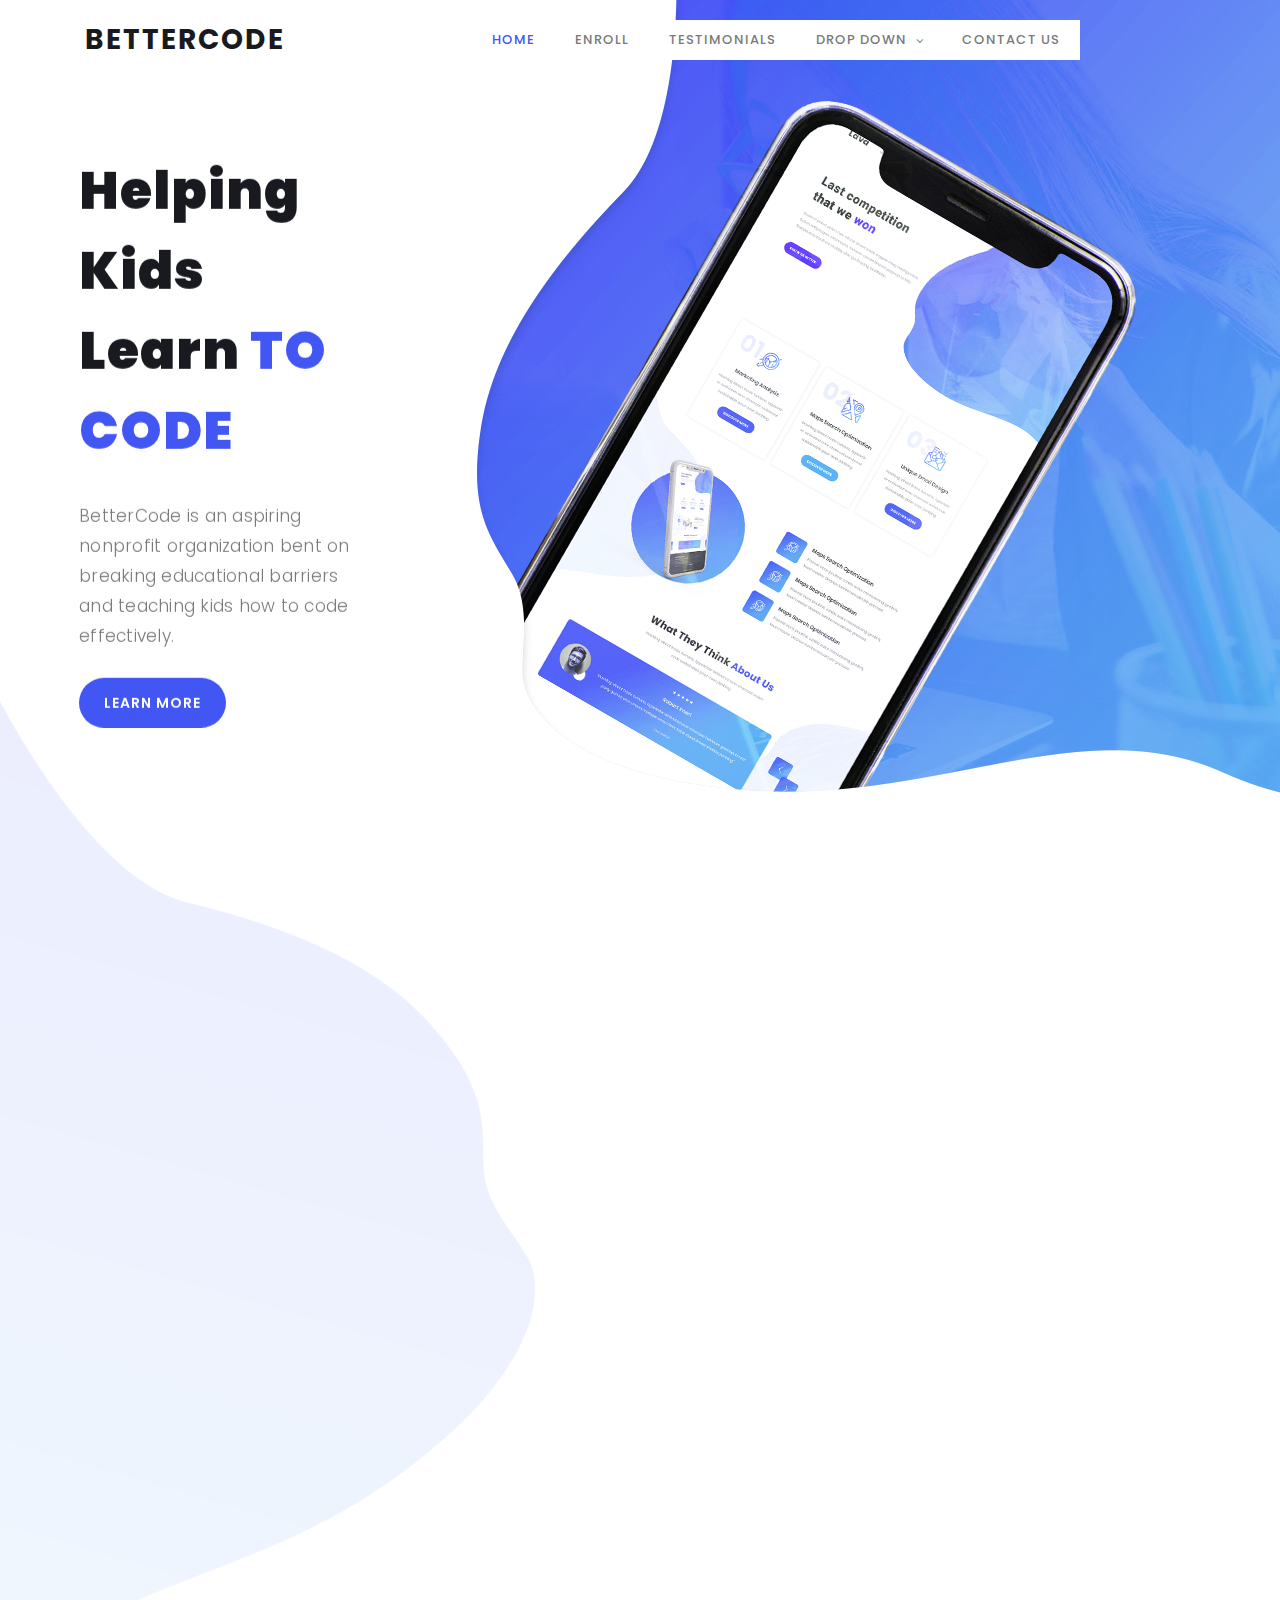
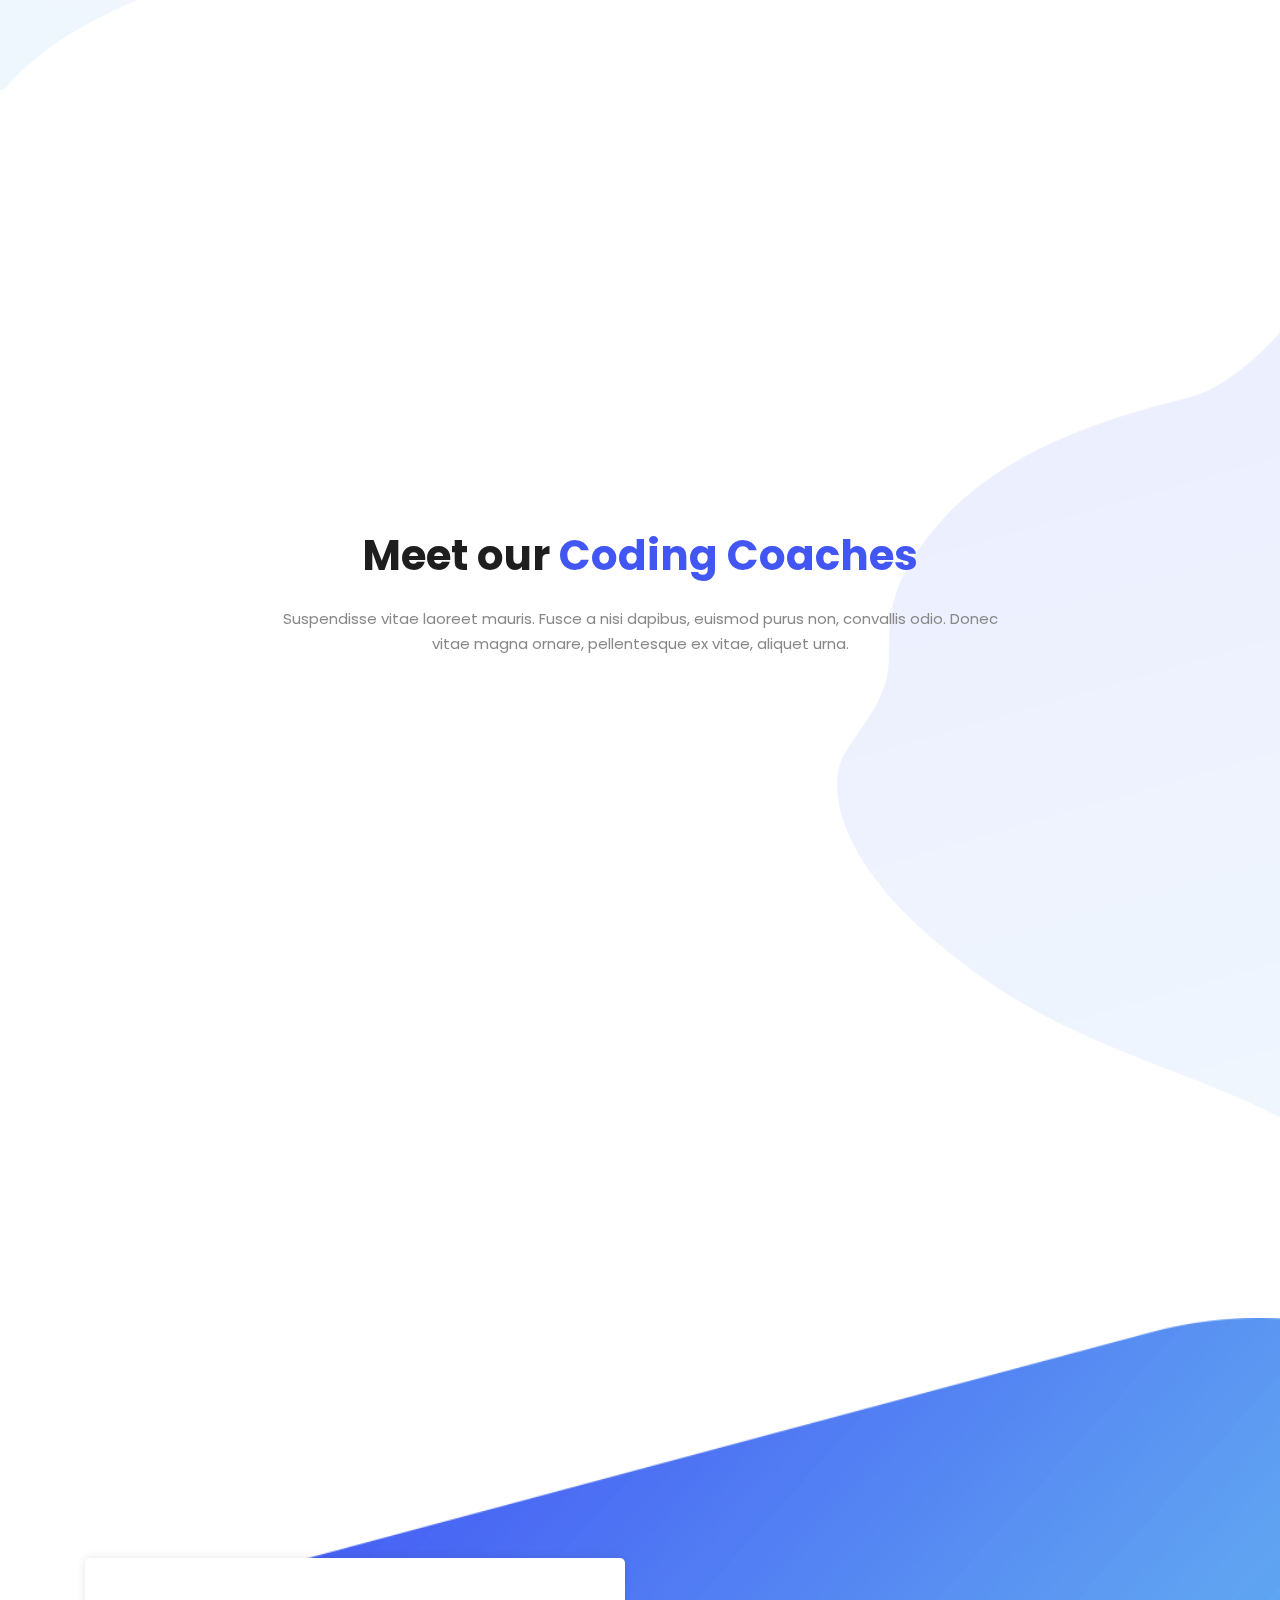
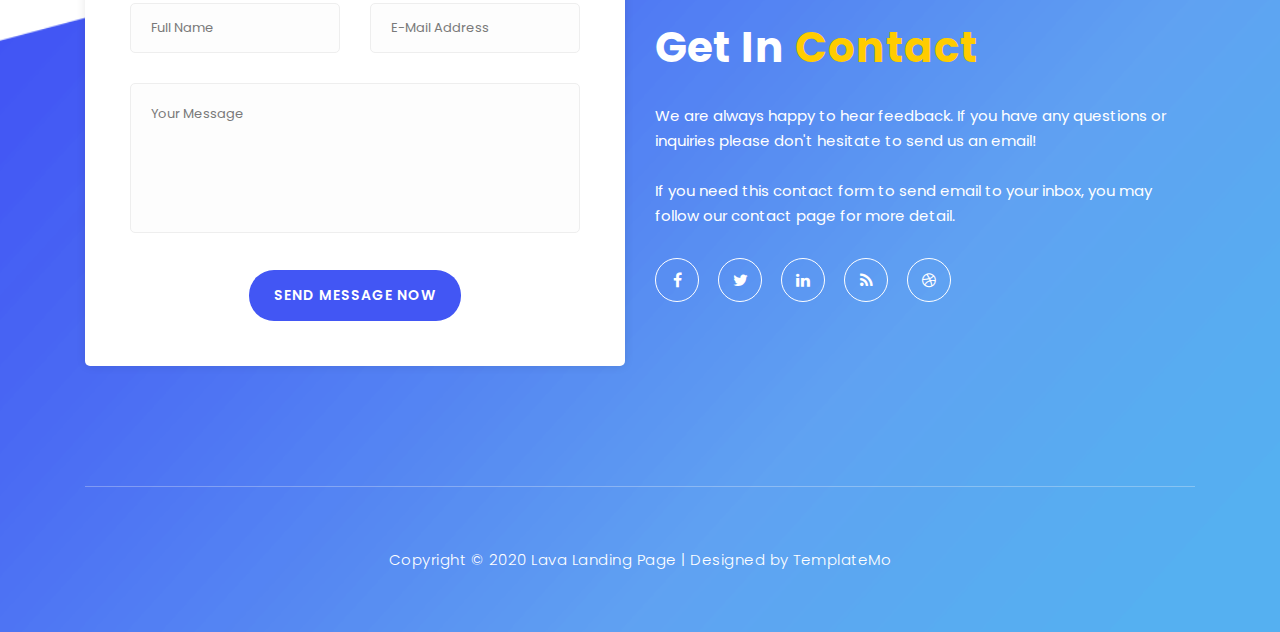
==== index.html @ 5754c030 "Add Wording for Contact & Scrolling Sections" ====
<!DOCTYPE html>
<html lang="en">

<head>

    <meta charset="utf-8">
    <meta name="viewport" content="width=device-width, initial-scale=1, shrink-to-fit=no">
    <meta name="description" content="">
    <meta name="author" content="TemplateMo">
    <link href="https://fonts.googleapis.com/css?family=Poppins:100,200,300,400,500,600,700,800,900&display=swap" rel="stylesheet">

    <title>BetterCode</title>
<!--

Lava Landing Page
https://templatemo.com/tm-540-lava-landing-page

-->

    <!-- Additional CSS Files -->
    <link rel="stylesheet" type="text/css" href="assets/css/bootstrap.min.css">

    <link rel="stylesheet" type="text/css" href="assets/css/font-awesome.css">

    <link rel="stylesheet" href="assets/css/templatemo-lava.css">

    <link rel="stylesheet" href="assets/css/owl-carousel.css">

</head>

<body>

    <!-- ***** Preloader Start ***** -->
    <div id="preloader">
        <div class="jumper">
            <div></div>
            <div></div>
            <div></div>
        </div>
    </div>
    <!-- ***** Preloader End ***** -->

    <!-- ***** Header Area Start ***** -->
    <header class="header-area header-sticky">
        <div class="container">
            <div class="row">
                <div class="col-12">
                    <nav class="main-nav">
                        <!-- ***** Logo Start ***** -->
                        <a href="index.html" class="logo">
                            BetterCode
                        </a>
                        <!-- ***** Logo End ***** -->
                        <!-- ***** Menu Start ***** -->
                        <ul class="nav">
                            <li class="scroll-to-section"><a href="#welcome" class="menu-item">Home</a></li>
                            <li class="scroll-to-section"><a href="#enroll" class="menu-item">Enroll</a></li>
                            <li class="scroll-to-section"><a href="#testimonials" class="menu-item">Testimonials</a>
                            </li>
                            <li class="submenu">
                                <a href="javascript:;">Drop Down</a>
                                <ul>
                                    <li><a href="" class="menu-item">Enroll</a></li>
                                    <li><a href="" class="menu-item">Features</a></li>
                                    <li><a href="" class="menu-item">FAQ's</a></li>
                                    <li><a href="" class="menu-item">Blog</a></li>
                                </ul>
                            </li>
                            <li class="scroll-to-section"><a href="#contact-us" class="menu-item">Contact Us</a></li>
                        </ul>
                        <a class='menu-trigger'>
                            <span>Menu</span>
                        </a>
                        <!-- ***** Menu End ***** -->
                    </nav>
                </div>
            </div>
        </div>
    </header>
    <!-- ***** Header Area End ***** -->


    <!-- ***** Welcome Area Start ***** -->
    <div class="welcome-area" id="welcome">

        <!-- ***** Header Text Start ***** -->
        <div class="header-text">
            <div class="container">
                <div class="row">
                    <div class="left-text col-lg-6 col-md-12 col-sm-12 col-xs-12"
                        data-scroll-reveal="enter left move 30px over 0.6s after 0.4s">
                        <h1>Helping Kids Learn<em> TO CODE</em></h1>
                        <p>
                            BetterCode is an aspiring nonprofit organization bent on breaking educational barriers and teaching kids how to code effectively.
                            <br>
                        </p> 
                        <a href="#promotion" class="main-button-slider">Learn More</a>
                    </div>
                </div>
            </div>
        </div>
        <!-- ***** Header Text End ***** -->
    </div>
    <!-- ***** Welcome Area End ***** -->



    <div class="left-image-decor"></div>

    <!-- ***** Features Big Item Start ***** -->
    <section class="sect ion"id="promotion">
        <div class="container">
            <div class="row">
                <div class="left-image col-lg-5 col-md-12 col-sm-12 mobile-bottom-fix-big"
                    data-scroll-reveal="enter left move 30px over 0.6s after 0.4s">
                    <img src="assets/images/left-image.png" class="rounded img-fluid d-block mx-auto" alt="App">
                </div>
                <div class="right-text offset-lg-1 col-lg-6 col-md-12 col-sm-12 mobile-bottom-fix">
                    <ul>
                        <li data-scroll-reveal="enter right move 30px over 0.6s after 0.4s">
                            <img src="assets/images/about-icon-01.png" alt="">
                            <div class="text">
                                <h4>For Kids, From Kids</h4>
                                <p>Please do not redistribute this template ZIP file for a download purpose. You may <a
                                rel="nofollow" href="https://templatemo.com/contact" target="_parent">contact</a> us for
                            additional licensing of our template or to get a PSD file.</p>
                            </div>
                        </li>
                        <li data-scroll-reveal="enter right move 30px over 0.6s after 0.5s">
                            <img src="assets/images/about-icon-02.png" alt="">
                            <div class="text">
                                <h4>Sed blandit quam in velit</h4>
                                <p>You can <a rel="nofollow"
                                        href="https://templatemo.com/tm-540-lava-landing-page">download Lava
                                        Template</a> from our website. Duis viverra, ipsum et scelerisque placerat, orci
                                    magna consequat ligula.</p>
                            </div>
                        </li>
                        <li data-scroll-reveal="enter right move 30px over 0.6s after 0.6s">
                            <img src="assets/images/about-icon-03.png" alt="">
                            <div class="text">
                                <h4>Aenean faucibus venenatis</h4>
                                <p>Phasellus in imperdiet felis, eget vestibulum nulla. Aliquam nec dui nec augue
                                    maximus porta. Curabitur tristique lacus.</p>
                            </div>
                        </li>
                    </ul>
                </div>
            </div>
        </div>
    </section>
    <!-- ***** Features Big Item End ***** -->

        <!-- ***** Features Big Item Start ***** -->
        <section class="section" id="enroll">
            <div class="container">
                <div class="row">
                    <div class="col-lg-4 col-md-6 col-sm-12 col-xs-12"
                        data-scroll-reveal="enter left move 30px over 0.6s after 0.4s">
                        <div class="features-item">
                            <div class="features-icon">
                                <h2>  </h2>
                                <img src="assets/images/features-icon-1.png" alt="">
                                <h4>Get Involved</h4>
                                <p>Donations are welcome but we are always looking for new team members as well.</p>
                                <a href="#testimonials" class="main-button">
                                    Register
                                </a>
                            </div>
                        </div>
                    </div>
                    <div class="col-lg-4 col-md-6 col-sm-12 col-xs-12"
                        data-scroll-reveal="enter bottom move 30px over 0.6s after 0.4s">
                        <div class="features-item">
                            <div class="features-icon">
                                <h2>  </h2>
                                <img src="assets/images/features-icon-2.png" alt="">
                                <h4>Enroll Now</h4>
                                <p>Enrollment is completely free and everyone is welcome and encouraged to join!</p>
                                <a href="#testimonials" class="main-button">
                                    Register
                                </a>
                            </div>
                        </div>
                    </div>
                    <div class="col-lg-4 col-md-6 col-sm-12 col-xs-12"
                        data-scroll-reveal="enter right move 30px over 0.6s after 0.4s">
                        <div class="features-item">
                            <div class="features-icon">
                                <h2>  </h2>
                                <img src="assets/images/features-icon-3.png" alt="">
                                <h4> Find Out More</h4>
                                <p>Learn about our story and the people behind BetterCode.</p>
                                <a href="#testimonials" class="main-button">
                                    More Detail
                                </a>
                            </div>
                        </div>
                    </div>
                </div>
            </div>
        </section>
        <!-- ***** Features Big Item End ***** -->

    <div class="right-image-decor"></div>

    <!-- ***** Testimonials Starts ***** -->
    <section class="section" id="testimonials">
        <div class="container">
            <div class="row">
                <div class="col-lg-8 offset-lg-2">
                    <div class="center-heading">
                        <h2>Meet our <em>Coding Coaches</em></h2>
                        <p>Suspendisse vitae laoreet mauris. Fusce a nisi dapibus, euismod purus non, convallis odio.
                            Donec vitae magna ornare, pellentesque ex vitae, aliquet urna.</p>
                    </div>
                </div>
                <div class="col-lg-10 col-md-12 col-sm-12 mobile-bottom-fix-big"
                    data-scroll-reveal="enter left move 30px over 0.6s after 0.4s">
                    <div class="owl-carousel owl-theme">
                        <div class="item service-item">
                            <div class="author">
                                <i><img src="assets/images/testimonial-author-1.png" alt="Author One"></i>
                            </div>
                            <div class="testimonial-content">
                                <ul class="stars">
                                    <li><i class="fa fa-star"></i></li>
                                    <li><i class="fa fa-star"></i></li>
                                    <li><i class="fa fa-star"></i></li>
                                    <li><i class="fa fa-star"></i></li>
                                    <li><i class="fa fa-star"></i></li>
                                </ul>
                                <h4>Jonathan Smart</h4>
                                <p>“Nullam hendrerit, elit a semper pharetra, ipsum nibh tristique tortor, in tempus
                                    urna elit in mauris.”</p>
                                <span>Besta CTO</span>
                            </div>
                        </div>
                        <div class="item service-item">
                            <div class="author">
                                <i><img src="assets/images/testimonial-author-1.png" alt="Second Author"></i>
                            </div>
                            <div class="testimonial-content">
                                <ul class="stars">
                                    <li><i class="fa fa-star"></i></li>
                                    <li><i class="fa fa-star"></i></li>
                                    <li><i class="fa fa-star"></i></li>
                                    <li><i class="fa fa-star"></i></li>
                                    <li><i class="fa fa-star"></i></li>
                                </ul>
                                <h4>Martino Tino</h4>
                                <p>“Morbi non mi luctus felis molestie scelerisque. In ac libero viverra, placerat est
                                    interdum, rhoncus leo.”</p>
                                <span>Web Analyst</span>
                            </div>
                        </div>
                        <div class="item service-item">
                            <div class="author">
                                <i><img src="assets/images/testimonial-author-1.png" alt="Author Third"></i>
                            </div>
                            <div class="testimonial-content">
                                <ul class="stars">
                                    <li><i class="fa fa-star"></i></li>
                                    <li><i class="fa fa-star"></i></li>
                                    <li><i class="fa fa-star"></i></li>
                                </ul>
                                <h4>George Tasa</h4>
                                <p>“Fusce rutrum in dolor sit amet lobortis. Ut at vehicula justo. Donec quam dolor,
                                    congue a fringilla sed, maximus et urna.”</p>
                                <span>System Admin</span>
                            </div>
                        </div>
                        <div class="item service-item">
                            <div class="author">
                                <i><img src="assets/images/testimonial-author-1.png" alt="Fourth Author"></i>
                            </div>
                            <div class="testimonial-content">
                                <ul class="stars">
                                    <li><i class="fa fa-star"></i></li>
                                    <li><i class="fa fa-star"></i></li>
                                    <li><i class="fa fa-star"></i></li>
                                    <li><i class="fa fa-star"></i></li>
                                </ul>
                                <h4>Sir James</h4>
                                <p>"Fusce rutrum in dolor sit amet lobortis. Ut at vehicula justo. Donec quam dolor,
                                    congue a fringilla sed, maximus et urna."</p>
                                <span>New Villager</span>
                            </div>
                        </div>
                    </div>
                </div>
            </div>
        </div>
    </section>
    <!-- ***** Testimonials Ends ***** -->


    <!-- ***** Footer Start ***** -->
    <footer id="contact-us">
        <div class="container">
            <div class="footer-content">
                <div class="row">
                    <!-- ***** Contact Form Start ***** -->
                    <div class="col-lg-6 col-md-12 col-sm-12">
                        <div class="contact-form">
                            <form id="contact" action="" method="post">
                                <div class="row">
                                    <div class="col-md-6 col-sm-12">
                                        <fieldset>
                                            <input name="name" type="text" id="name" placeholder="Full Name" required=""
                                                style="background-color: rgba(250,250,250,0.3);">
                                        </fieldset>
                                    </div>
                                    <div class="col-md-6 col-sm-12">
                                        <fieldset>
                                            <input name="email" type="text" id="email" placeholder="E-Mail Address"
                                                required="" style="background-color: rgba(250,250,250,0.3);">
                                        </fieldset>
                                    </div>
                                    <div class="col-lg-12">
                                        <fieldset>
                                            <textarea name="message" rows="6" id="message" placeholder="Your Message"
                                                required="" style="background-color: rgba(250,250,250,0.3);"></textarea>
                                        </fieldset>
                                    </div>
                                    <div class="col-lg-12">
                                        <fieldset>
                                            <button type="submit" id="form-submit" class="main-button">Send Message
                                                Now</button>
                                        </fieldset>
                                    </div>
                                </div>
                            </form>
                        </div>
                    </div>
                    <!-- ***** Contact Form End ***** -->
                    <div class="right-content col-lg-6 col-md-12 col-sm-12">
                        <h2>Get in <em>Contact</em></h2>
                        <p>We are always happy to hear feedback. If you have any questions or inquiries please don't hesitate to send us an email!
                            <br><br>If you need this contact form to send email to your inbox, you may follow our <a
                                rel="nofollow" href="https://templatemo.com/contact" target="_parent">contact</a> page
                            for more detail.</p>
                        <ul class="social">
                            <li><a href="https://fb.com/templatemo"><i class="fa fa-facebook"></i></a></li>
                            <li><a href="#"><i class="fa fa-twitter"></i></a></li>
                            <li><a href="#"><i class="fa fa-linkedin"></i></a></li>
                            <li><a href="#"><i class="fa fa-rss"></i></a></li>
                            <li><a href="#"><i class="fa fa-dribbble"></i></a></li>
                        </ul>
                    </div>
                </div>
            </div>
            <div class="row">
                <div class="col-lg-12">
                    <div class="sub-footer">
                        <p>Copyright &copy; 2020 Lava Landing Page

                        | Designed by <a rel="nofollow" href="https://templatemo.com">TemplateMo</a></p>
                    </div>
                </div>
            </div>
        </div>
    </footer>
    <!-- jQuery -->
    <script src="assets/js/jquery-2.1.0.min.js"></script>

    <!-- Bootstrap -->
    <script src="assets/js/popper.js"></script>
    <script src="assets/js/bootstrap.min.js"></script>

    <!-- Plugins -->
    <script src="assets/js/owl-carousel.js"></script>
    <script src="assets/js/scrollreveal.min.js"></script>
    <script src="assets/js/waypoints.min.js"></script>
    <script src="assets/js/jquery.counterup.min.js"></script>
    <script src="assets/js/imgfix.min.js"></script>

    <!-- Global Init -->
    <script src="assets/js/custom.js"></script>

</body>
</html>
---- assets/css/templatemo-lava.css ----
/*

Lava Landing Page

https://templatemo.com/tm-540-lava-landing-page

*/

/* ---------------------------------------------
Table of contents
------------------------------------------------
01. font & reset css
02. reset
03. global styles
04. header
05. welcome
06. features
07. testimonials
08. contact
09. footer
10. preloader

--------------------------------------------- */
/* 
---------------------------------------------
font & reset css
--------------------------------------------- 
*/
@import url("https://fonts.googleapis.com/css?family=Poppins:100,200,300,400,500,600,700,800,900");
/* 
---------------------------------------------
reset
--------------------------------------------- 
*/
html, body, div, span, applet, object, iframe, h1, h2, h3, h4, h5, h6, p, blockquote, div
pre, a, abbr, acronym, address, big, cite, code, del, dfn, em, font, img, ins, kbd, q,
s, samp, small, strike, strong, sub, sup, tt, var, b, u, i, center, dl, dt, dd, ol, ul, li,
figure, header, nav, section, article, aside, footer, figcaption {
  margin: 0;
  padding: 0;
  border: 0;
  outline: 0;
}

.clearfix:after {
  content: ".";
  display: block;
  clear: both;
  visibility: hidden;
  line-height: 0;
  height: 0;
}

.clearfix {
  display: inline-block;
}

html[xmlns] .clearfix {
  display: block;
}

* html .clearfix {
  height: 1%;
}

ul, li {
  padding: 0;
  margin: 0;
  list-style: none;
}

header, nav, section, article, aside, footer, hgroup {
  display: block;
}

* {
  box-sizing: border-box;
}

html, body {
  font-family: 'Poppins', sans-serif;
  font-weight: 400;
  background-color: #fff;
  font-size: 16px;
  -ms-text-size-adjust: 100%;
  -webkit-font-smoothing: antialiased;
  -moz-osx-font-smoothing: grayscale;
}

a {
  text-decoration: none !important;
}

h1, h2, h3, h4, h5, h6 {
  margin-top: 0px;
  margin-bottom: 0px;
}

ul {
  margin-bottom: 0px;
}

p {
  font-size: 15px;
  line-height: 25px;
  color: #888;
}

/* 
---------------------------------------------
global styles
--------------------------------------------- 
*/
html,
body {
  background: #fff;
  font-family: 'Poppins', sans-serif;
}

::selection {
  background: #4256f4;
  color: #fff;
}

::-moz-selection {
  background: #4256f4;
  color: #fff;
}

@media (max-width: 991px) {
  html, body {
    overflow-x: hidden;
  }
  .mobile-top-fix {
    margin-top: 30px;
    margin-bottom: 0px;
  }
  .mobile-bottom-fix {
    margin-bottom: 30px;
  }
  .mobile-bottom-fix-big {
    margin-bottom: 60px;
  }
}

a.main-button-slider {
  font-size: 14px;
  border-radius: 25px;
  padding: 15px 25px;
  background-color: #4256f4;
  text-transform: uppercase;
  color: #fff;
  font-weight: 600;
  letter-spacing: 1px;
  -webkit-transition: all 0.3s ease 0s;
  -moz-transition: all 0.3s ease 0s;
  -o-transition: all 0.3s ease 0s;
  transition: all 0.3s ease 0s;
}

a.main-button-slider:hover {
  background-color: #FFCC00;
}

a.main-button {
  font-size: 14px;
  border-radius: 25px;
  padding: 15px 25px;
  background-color: #4256f4;
  text-transform: uppercase;
  color: #fff;
  font-weight: 600;
  letter-spacing: 1px;
  -webkit-transition: all 0.3s ease 0s;
  -moz-transition: all 0.3s ease 0s;
  -o-transition: all 0.3s ease 0s;
  transition: all 0.3s ease 0s;
}

a.main-button:hover {
  background-color: #FFCC00;
}

button.main-button {
  outline: none;
  border: none;
  cursor: pointer;
  font-size: 14px;
  border-radius: 25px;
  padding: 15px 25px;
  background-color: #4256f4;
  text-transform: uppercase;
  color: #fff;
  font-weight: 600;
  letter-spacing: 1px;
  -webkit-transition: all 0.3s ease 0s;
  -moz-transition: all 0.3s ease 0s;
  -o-transition: all 0.3s ease 0s;
  transition: all 0.3s ease 0s;
}

button.main-button:hover {
  background-color: #ffd147;
}


.center-heading {
  margin-bottom: 70px;
}

.center-heading h2 {
  margin-top: 0px;
  text-align: center;
  font-size: 42px;
  font-weight: 700;
  color: #1e1e1e;
  margin-bottom: 25px;
}

.center-heading h2 em {
  font-style: normal;
  color: #4256f4;
}

.center-heading p {
  font-size: 15px;
  color: #888;
  text-align: center;
}


/* 
---------------------------------------------
header
--------------------------------------------- 
*/

.background-header {
  background-color: #fff;
  height: 80px!important;
  position: fixed!important;
  top: 0px;
  left: 0px;
  right: 0px;
  box-shadow: 0px 0px 10px rgba(0,0,0,0.15)!important;
}

.background-header .logo,
.background-header .main-nav .nav li a {
  color: #1e1e1e!important;
}

.background-header .main-nav .nav li:hover a {
  color: #4256f4!important;
}

.background-header .nav li a.active {
  color: #4256f4!important;
}

.header-area {
  position: absolute;
  top: 0px;
  left: 0px;
  right: 0px;
  z-index: 100;
  height: 100px;
  -webkit-transition: all .5s ease 0s;
  -moz-transition: all .5s ease 0s;
  -o-transition: all .5s ease 0s;
  transition: all .5s ease 0s;
}

.header-area .main-nav {
  min-height: 80px;
  background: transparent;
}

.header-area .main-nav .logo {
  line-height: 80px;
  color: #191a20;
  font-size: 28px;
  font-weight: 700;
  text-transform: uppercase;
  letter-spacing: 2px;
  float: left;
  -webkit-transition: all 0.3s ease 0s;
  -moz-transition: all 0.3s ease 0s;
  -o-transition: all 0.3s ease 0s;
  transition: all 0.3s ease 0s;
}


.header-area .main-nav .nav {
  float: left;
  margin-top: 27px;
  margin-left: 15%;
  margin-right: 0px;
  background-color: #fff;
  padding: 0px 20px;
  -webkit-transition: all 0.3s ease 0s;
  -moz-transition: all 0.3s ease 0s;
  -o-transition: all 0.3s ease 0s;
  transition: all 0.3s ease 0s;
  position: relative;
  z-index: 999;
}

.header-area .main-nav .nav li {
  padding-left: 20px;
  padding-right: 20px;
}

.header-area .main-nav .nav li:last-child {
  padding-right: 0px;
}

.header-area .main-nav .nav li a {
  display: block;
  font-weight: 500;
  font-size: 13px;
  color: #7a7a7a;
  text-transform: uppercase;
  -webkit-transition: all 0.3s ease 0s;
  -moz-transition: all 0.3s ease 0s;
  -o-transition: all 0.3s ease 0s;
  transition: all 0.3s ease 0s;
  height: 40px;
  line-height: 40px;
  border: transparent;
  letter-spacing: 1px;
}

.header-area .main-nav .nav li:hover a {
  color: #4256f4;
}

.header-area .main-nav .nav li.submenu {
  position: relative;
  padding-right: 35px;
}

.header-area .main-nav .nav li.submenu:after {
  font-family: FontAwesome;
  content: "\f107";
  font-size: 12px;
  color: #7a7a7a;
  position: absolute;
  right: 18px;
  top: 12px;
}

.header-area .main-nav .nav li.submenu ul {
  position: absolute;
  width: 200px;
  box-shadow: 0 2px 28px 0 rgba(0, 0, 0, 0.06);
  overflow: hidden;
  top: 40px;
  opacity: 0;
  transform: translateY(-2em);
  visibility: hidden;
  z-index: -1;
  transition: all 0.3s ease-in-out 0s, visibility 0s linear 0.3s, z-index 0s linear 0.01s;
}

.header-area .main-nav .nav li.submenu ul li {
  margin-left: 0px;
  padding-left: 0px;
  padding-right: 0px;
}

.header-area .main-nav .nav li.submenu ul li a {
  display: block;
  background: #fff;
  color: #7a7a7a!important;
  padding-left: 20px;
  height: 40px;
  line-height: 40px;
  -webkit-transition: all 0.3s ease 0s;
  -moz-transition: all 0.3s ease 0s;
  -o-transition: all 0.3s ease 0s;
  transition: all 0.3s ease 0s;
  position: relative;
  font-size: 13px;
  border-bottom: 1px solid #f5f5f5;
}

.header-area .main-nav .nav li.submenu ul li a:before {
  content: '';
  position: absolute;
  width: 0px;
  height: 40px;
  left: 0px;
  top: 0px;
  bottom: 0px;
  -webkit-transition: all 0.3s ease 0s;
  -moz-transition: all 0.3s ease 0s;
  -o-transition: all 0.3s ease 0s;
  transition: all 0.3s ease 0s;
  background: #4256f4;
}

.header-area .main-nav .nav li.submenu ul li a:hover {
  background: #fff;
  color: #4256f4!important;
  padding-left: 25px;
}

.header-area .main-nav .nav li.submenu ul li a:hover:before {
  width: 3px;
}

.header-area .main-nav .nav li.submenu:hover ul {
  visibility: visible;
  opacity: 1;
  z-index: 1;
  transform: translateY(0%);
  transition-delay: 0s, 0s, 0.3s;
}

.header-area .main-nav .menu-trigger {
  cursor: pointer;
  display: block;
  position: absolute;
  top: 23px;
  width: 32px;
  height: 40px;
  text-indent: -9999em;
  z-index: 99;
  right: 40px;
  display: none;
}

.header-area .main-nav .menu-trigger span,
.header-area .main-nav .menu-trigger span:before,
.header-area .main-nav .menu-trigger span:after {
  -moz-transition: all 0.4s;
  -o-transition: all 0.4s;
  -webkit-transition: all 0.4s;
  transition: all 0.4s;
  background-color: #1e1e1e;
  display: block;
  position: absolute;
  width: 30px;
  height: 2px;
  left: 0;
}

.background-header .main-nav .menu-trigger span,
.background-header .main-nav .menu-trigger span:before,
.background-header .main-nav .menu-trigger span:after {
  background-color: #1e1e1e;
}

.header-area .main-nav .menu-trigger span:before,
.header-area .main-nav .menu-trigger span:after {
  -moz-transition: all 0.4s;
  -o-transition: all 0.4s;
  -webkit-transition: all 0.4s;
  transition: all 0.4s;
  background-color: #1e1e1e;
  display: block;
  position: absolute;
  width: 30px;
  height: 2px;
  left: 0;
  width: 75%;
}

.background-header .main-nav .menu-trigger span:before,
.background-header .main-nav .menu-trigger span:after {
  background-color: #1e1e1e;
}

.header-area .main-nav .menu-trigger span:before,
.header-area .main-nav .menu-trigger span:after {
  content: "";
}

.header-area .main-nav .menu-trigger span {
  top: 16px;
}

.header-area .main-nav .menu-trigger span:before {
  -moz-transform-origin: 33% 100%;
  -ms-transform-origin: 33% 100%;
  -webkit-transform-origin: 33% 100%;
  transform-origin: 33% 100%;
  top: -10px;
  z-index: 10;
}

.header-area .main-nav .menu-trigger span:after {
  -moz-transform-origin: 33% 0;
  -ms-transform-origin: 33% 0;
  -webkit-transform-origin: 33% 0;
  transform-origin: 33% 0;
  top: 10px;
}

.header-area .main-nav .menu-trigger.active span,
.header-area .main-nav .menu-trigger.active span:before,
.header-area .main-nav .menu-trigger.active span:after {
  background-color: transparent;
  width: 100%;
}

.header-area .main-nav .menu-trigger.active span:before {
  -moz-transform: translateY(6px) translateX(1px) rotate(45deg);
  -ms-transform: translateY(6px) translateX(1px) rotate(45deg);
  -webkit-transform: translateY(6px) translateX(1px) rotate(45deg);
  transform: translateY(6px) translateX(1px) rotate(45deg);
  background-color: #1e1e1e;
}

.background-header .main-nav .menu-trigger.active span:before {
  background-color: #1e1e1e;
}

.header-area .main-nav .menu-trigger.active span:after {
  -moz-transform: translateY(-6px) translateX(1px) rotate(-45deg);
  -ms-transform: translateY(-6px) translateX(1px) rotate(-45deg);
  -webkit-transform: translateY(-6px) translateX(1px) rotate(-45deg);
  transform: translateY(-6px) translateX(1px) rotate(-45deg);
  background-color: #1e1e1e;
}

.background-header .main-nav .menu-trigger.active span:after {
  background-color: #1e1e1e;
}

.header-area.header-sticky {
  min-height: 80px;
}

.header-area.header-sticky .nav {
  margin-top: 20px !important;
}

.header-area.header-sticky .nav li a.active {
  color: #4256f4;
}

@media (max-width: 1200px) {
  .header-area .main-nav .nav li {
    padding-left: 12px;
    padding-right: 12px;
  }
  .header-area .main-nav:before {
    display: none;
  }
}

@media (max-width: 991px) {
  .logo {
    text-align: center;
    float: none!important;
  }
  .header-area {
    background-color: #f7f7f7;
    padding: 0px 15px;
    height: 80px;
    box-shadow: none;
    text-align: center;
  }
  .header-area .container {
    padding: 0px;
  }
  .header-area .logo {
    margin-left: 30px;
  }
  .header-area .menu-trigger {
    display: block !important;
  }
  .header-area .main-nav {
    overflow: hidden;
  }
  .header-area .main-nav .nav {
    float: none;
    width: 100%;
    margin-top: 0px !important;
    display: none;
    -webkit-transition: all 0s ease 0s;
    -moz-transition: all 0s ease 0s;
    -o-transition: all 0s ease 0s;
    transition: all 0s ease 0s;
    margin-left: 0px;
  }
  .header-area .main-nav .nav li:first-child {
    border-top: 1px solid #eee;
  }
  .header-area .main-nav .nav li {
    width: 100%;
    background: #fff;
    border-bottom: 1px solid #eee;
    padding-left: 0px !important;
    padding-right: 0px !important;
  }
  .header-area .main-nav .nav li a {
    height: 50px !important;
    line-height: 50px !important;
    padding: 0px !important;
    border: none !important;
    background: #f7f7f7 !important;
    color: #191a20 !important;
  }
  .header-area .main-nav .nav li a:hover {
    background: #eee !important;
    color: #4256f4!important;
  }
  .header-area .main-nav .nav li.submenu ul {
    position: relative;
    visibility: inherit;
    opacity: 1;
    z-index: 1;
    transform: translateY(0%);
    transition-delay: 0s, 0s, 0.3s;
    top: 0px;
    width: 100%;
    box-shadow: none;
    height: 0px;
  }
  .header-area .main-nav .nav li.submenu ul li a {
    font-size: 12px;
    font-weight: 400;
  }
  .header-area .main-nav .nav li.submenu ul li a:hover:before {
    width: 0px;
  }
  .header-area .main-nav .nav li.submenu ul.active {
    height: auto !important;
  }
  .header-area .main-nav .nav li.submenu:after {
    color: #3B566E;
    right: 25px;
    font-size: 14px;
    top: 15px;
  }
  .header-area .main-nav .nav li.submenu:hover ul, .header-area .main-nav .nav li.submenu:focus ul {
    height: 0px;
  }
}

@media (min-width: 992px) {
  .header-area .main-nav .nav {
    display: flex !important;
  }
}


/* 
---------------------------------------------
welcome
--------------------------------------------- 
*/
.welcome-area {
  width: 100%;
  height: 100vh;
  min-height: 793px;
  background-image: url(../images/banner-bg.png);
  background-repeat: no-repeat;
  background-position: right top;
}

.welcome-area .header-text .left-text {
  position: relative;
  align-self: center;
  margin-top: 35%;
  transform: perspective(1px) translateY(-30%) !important;
}

.welcome-area .header-text h1 {
  font-weight: 900;
  font-size: 52px;
  line-height: 80px;
  letter-spacing: 1px;
  margin-bottom: 30px;
  color: #191a20;
}

.welcome-area .header-text h1 em {
  font-style: normal;
  color: #4256f4;
}

.welcome-area .header-text p {
  font-weight: 300;
  font-size: 17px;
  color: #7a7a7a;
  line-height: 30px;
  letter-spacing: 0.25px;
  margin-bottom: 40px;
  position: relative;
}

@media (max-width: 1420px) {
  .welcome-area .header-text {
    width: 70%;
    margin-left: 5%;
  }
}

@media (max-width: 1320px) {
  .welcome-area .header-text .left-text {
    margin-top: 50%;
  }
  .welcome-area .header-text {
    width: 50%;
    margin-left: 5%;
  }
}

@media (max-width: 1140px) {
  .welcome-area {
    height: auto;
  }
  .welcome-area .header-text {       
    width: 92%;
    padding-top: 793px;
  }
  .welcome-area .header-text .left-text {
    margin-top: 5%;
    transform: none !important;
  }
}
@media (max-width: 810px) {
  .welcome-area {
    background-size: contain;
  }

  .welcome-area .header-text {
    padding-top: 100%;
    margin-left: 0;
  }
    
  .container-fluid .col-md-12 {
    margin-right: 0px;
    padding-right: 0px;
  }
}

/*
---------------------------------------------
about
---------------------------------------------
*/

#about {
  padding: 100px 0px;
  position: relative;
  z-index: 9;
}

@media (max-width: 992px) {
  .features-item {
    margin-bottom: 45px;
  }
}

.features-item {
  border-radius: 5px;
  padding: 60px 30px;
  text-align: center;
  box-shadow: 0px 0px 10px rgba(0,0,0,0.1);
}

.features-item h2 {
  z-index: 9;
  position: absolute;
  top: 15px;
  left: 45px;
  font-size: 100px;
  font-weight: 600;
  color: #fafaff;
}

.features-item img {
  z-index: 10;
  position: relative;
  max-width: 100%;
  margin-bottom: 40px;
}

.features-item h4 {
  margin-top: 0px;
  font-size: 22px;
  color: #1e1e1e;
  margin-bottom: 25px;
}

.features-item .main-button {
  margin-top: 35px;
  display: inline-block;
}


/*
---------------------------------------------
promotion
---------------------------------------------
*/

.left-image-decor {
  background-image: url(../images/left-bg-decor.png);
  background-repeat: no-repeat;
  position: absolute;
  width: 100%;
  display: inline-block;
  height: 110%;
  margin-top: -200px;
}

#promotion {
  padding: 100px 0px;
}

#promotion .left-image {
  align-self: center;
}

#promotion .right-text ul {
  padding: 0;
  margin: 0;
}

#promotion .right-text ul li {
  display: inline-block;
  margin-bottom: 60px;
}

#promotion .right-text ul li:last-child {
  margin-bottom: 0px;
}

#promotion .right-text img {
  display: inline-block;
  float: left;
  margin-right: 30px;
}

#promotion .right-text h4 {
  font-size: 22px;
  color: #1e1e1e;
  margin-bottom: 15px;
  margin-top: 3px;
}


/*
--------------------------------------------
testimonials
--------------------------------------------
*/
.right-image-decor {
  background-image: url(../images/right-bg-decor.png);
  background-repeat: no-repeat;
  background-position: right center;
  position: absolute;
  width: 100%;
  display: inline-block;
  height: 110%;
  margin-top: -200px;
}

#testimonials {
  padding-top: 100px;
  position: relative;
  z-index: 9;
}

#testimonials .item {
  position: relative;
}

#testimonials .item .testimonial-content {
  background: rgb(244,129,63);
  background: linear-gradient(145deg, #55b0f1 0%, #3f4ff4 100%);
  margin-left: 60px;
  padding: 40px 30px;
  text-align: center;
  border-radius: 5px;
}

#testimonials .item .testimonial-content ul li {
  display: inline-block;
  margin: 0px 1px;
}

#testimonials .item .testimonial-content ul li i {
  color: #fff;
  font-size: 13px;
}

#testimonials .item .testimonial-content h4 {
  font-size: 22px;
  margin-top: 20px;
  color: #fff;
}

#testimonials .item .testimonial-content p {
  color: #fff;
  font-style: italic;
  font-weight: 200;
  margin: 20px 0px 15px 0px;
}

#testimonials .item .testimonial-content span {
  color: #fff;
  font-weight: 200;
  font-size: 13px;
}

#testimonials .author img {
  max-width: 120px;
  margin-bottom: -60px;
}

.owl-carousel .owl-nav button.owl-next span {
  z-index: 10;
  top: 45%;
  border-radius: 10px;
  font-size: 46px;
  color: #fff;
  right: -210px;
  width: 80px;
  height: 80px;
  line-height: 80px;
  text-align: center;
  display: inline-block;
  background: rgb(244,129,63);
  background: linear-gradient(145deg, #55b0f1 0%, #3f4ff4 100%);
  position: absolute;
}

.owl-carousel .owl-nav button.owl-prev span {
  z-index: 9;
  top: 30%;
  border-radius: 10px;
  font-size: 46px;
  color: #fff;
  right: -150px;
  width: 80px;
  height: 80px;
  line-height: 80px;
  text-align: center;
  display: inline-block;
  background: rgb(244,129,63);
  background: linear-gradient(145deg, #55b0f1 0%, #3f4ff4 100%);
  position: absolute;
}

@media screen and (max-width: 1060px) {
  .owl-carousel .owl-nav {
    display: none!important;
  }
}

/* 
---------------------------------------------
footer
--------------------------------------------- 
*/

@media (max-width: 992px) {
  footer {
    padding-top: 0px!important;
    margin-top: 0px!important;
  }
  .contact-form {
    margin-bottom: 45px;
  }
  footer .right-content {
    text-align: center;
  }
  footer .footer-content {
    padding: 60px 0px!important;
  }
}

footer {
  margin-top: 200px;
  padding-top: 120px;
  background-image: url(../images/footer-bg.png);
  background-repeat: no-repeat;
  background-position: center center;
  background-size: cover;
  width: 100%;
}

footer .footer-content {
  padding: 120px 0px;
}

.contact-form {
  position: relative;
  z-index: 10;
  padding: 45px;
  border-radius: 5px;
  background-color: #fff;
  box-shadow: 0px 0px 10px rgba(0,0,0,0.1);
  
}

footer .right-content {
  align-self: center;
}

.contact-form input,
.contact-form textarea {
  color: #777;
  font-size: 13px;
  border: 1px solid #eee;
  background-color: #f7f7f7;
  border-radius: 5px;
  width: 100%;
  height: 50px;
  outline: none;
  padding-left: 20px;
  padding-right: 20px;
  -webkit-appearance: none;
  -moz-appearance: none;
  appearance: none;
  margin-bottom: 30px;
}

.contact-form textarea {
  height: 150px;
  resize: none;
  padding: 20px;
}

.contact-form {
  text-align: center;
}

.contact-form ::-webkit-input-placeholder { /* Edge */
  color: #7a7a7a;
}

.contact-form :-ms-input-placeholder { /* Internet Explorer 10-11 */
  color: #7a7a7a;
}

.contact-form ::placeholder {
  color: #7a7a7a;
}

.footer-content .right-content {
  color: #fff;
}

.footer-content .right-content h2 {
  margin-top: 0px;
  margin-bottom: 30px;
  font-size: 42px;
  text-transform: capitalize;
  font-weight: 700;
  letter-spacing: 1px;
}

.footer-content .right-content h2 em {
  font-style: normal;
  color: #FFCC00;
}

.footer-content .right-content p {
  color: #FFF;
}

.footer-content .right-content a {
  color: #FFF;
}

.footer-content .right-content a:hover {
  color: #FFCC00;
}

footer .social {
  overflow: hidden;
  margin-top: 30px;
}

footer .social li:first-child {
  margin-left: 0px;
}

footer .social li {
  margin: 0px 7.5px;
  display: inline-block;
}

footer .social li a {
  color: #fff;
  text-align: center;
  background-color: transparent;
  border: 1px solid #fff;
  width: 44px;
  height: 44px;
  line-height: 44px;
  border-radius: 50%;
  display: inline-block;
  font-size: 16px;
  -webkit-transition: all 0.3s ease 0s;
  -moz-transition: all 0.3s ease 0s;
  -o-transition: all 0.3s ease 0s;
  transition: all 0.3s ease 0s;
}

footer .social li a:hover {
  background-color: #fba70b;
  border-color: #fba70b;
  color: #fff;
}

footer .copyright {
  margin-top: 10px;
  font-weight: 400;
  font-size: 15px;
  color: #4a4a4a;
  letter-spacing: 0.88px;
  text-transform: capitalize;
}

footer .sub-footer {
  padding: 60px 0px;
  border-top: 1px solid rgba(250,250,250,0.3);
  text-align: center;
}

footer .sub-footer a {
	color: #FFF;
}

footer .sub-footer a:hover {
	color: #FC3;
}

footer .sub-footer p {
  color: #fff;
  font-size: 15px;
  font-weight: 300;
  letter-spacing: 0.5px;
}

@media (max-width: 991px) {
  footer .copyright {
    text-align: center;
  }
  footer .social {
    text-align: center;
  }
}

/* 
---------------------------------------------
preloader
--------------------------------------------- 
*/
#preloader {
  overflow: hidden;
  background-image: linear-gradient(145deg, #55b0f1 0%, #3f4ff4 100%);
  left: 0;
  right: 0;
  top: 0;
  bottom: 0;
  position: fixed;
  z-index: 9999;
  color: #fff;
}

#preloader .jumper {
  left: 0;
  top: 0;
  right: 0;
  bottom: 0;
  display: block;
  position: absolute;
  margin: auto;
  width: 50px;
  height: 50px;
}

#preloader .jumper > div {
  background-color: #fff;
  width: 10px;
  height: 10px;
  border-radius: 100%;
  -webkit-animation-fill-mode: both;
  animation-fill-mode: both;
  position: absolute;
  opacity: 0;
  width: 50px;
  height: 50px;
  -webkit-animation: jumper 1s 0s linear infinite;
  animation: jumper 1s 0s linear infinite;
}

#preloader .jumper > div:nth-child(2) {
  -webkit-animation-delay: 0.33333s;
  animation-delay: 0.33333s;
}

#preloader .jumper > div:nth-child(3) {
  -webkit-animation-delay: 0.66666s;
  animation-delay: 0.66666s;
}

@-webkit-keyframes jumper {
  0% {
    opacity: 0;
    -webkit-transform: scale(0);
    transform: scale(0);
  }
  5% {
    opacity: 1;
  }
  100% {
    -webkit-transform: scale(1);
    transform: scale(1);
    opacity: 0;
  }
}

@keyframes jumper {
  0% {
    opacity: 0;
    -webkit-transform: scale(0);
    transform: scale(0);
  }
  5% {
    opacity: 1;
  }
  100% {
    opacity: 0;
  }
}
---- assets/css/owl-carousel.css ----
/**
 * Owl Carousel v2.3.4
 * Copyright 2013-2018 David Deutsch
 * Licensed under: SEE LICENSE IN https://github.com/OwlCarousel2/OwlCarousel2/blob/master/LICENSE
 */
/*
 *  Owl Carousel - Core
 */
.owl-carousel {
  display: none;
  width: 100%;
  -webkit-tap-highlight-color: transparent;
  /* position relative and z-index fix webkit rendering fonts issue */
  position: relative;
  z-index: 1; }
  .owl-carousel .owl-stage {
    position: relative;
    -ms-touch-action: pan-Y;
    touch-action: manipulation;
    -moz-backface-visibility: hidden;
    /* fix firefox animation glitch */ }
  .owl-carousel .owl-stage:after {
    content: ".";
    display: block;
    clear: both;
    visibility: hidden;
    line-height: 0;
    height: 0; }
  .owl-carousel .owl-stage-outer {
    position: relative;
    overflow: hidden;
    /* fix for flashing background */
    -webkit-transform: translate3d(0px, 0px, 0px); }
  .owl-carousel .owl-wrapper,
  .owl-carousel .owl-item {
    -webkit-backface-visibility: hidden;
    -moz-backface-visibility: hidden;
    -ms-backface-visibility: hidden;
    -webkit-transform: translate3d(0, 0, 0);
    -moz-transform: translate3d(0, 0, 0);
    -ms-transform: translate3d(0, 0, 0); }
  .owl-carousel .owl-item {
    position: relative;
    min-height: 1px;
    float: left;
    -webkit-backface-visibility: hidden;
    -webkit-tap-highlight-color: transparent;
    -webkit-touch-callout: none; }
  .owl-carousel .owl-item img {
    display: block;
    width: 100%; }
  .owl-carousel .owl-nav.disabled,
  .owl-carousel .owl-dots.disabled {
    display: none; }
  .owl-carousel .owl-nav .owl-prev,
  .owl-carousel .owl-nav .owl-next,
  .owl-carousel .owl-dot {
    cursor: pointer;
    -webkit-user-select: none;
    -khtml-user-select: none;
    -moz-user-select: none;
    -ms-user-select: none;
    user-select: none; }
  .owl-carousel .owl-nav button.owl-prev,
  .owl-carousel .owl-nav button.owl-next,
  .owl-carousel button.owl-dot {
    background: none;
    color: inherit;
    border: none;
    padding: 0 !important;
    font: inherit; }
  .owl-carousel.owl-loaded {
    display: block; }
  .owl-carousel.owl-loading {
    opacity: 0;
    display: block; }
  .owl-carousel.owl-hidden {
    opacity: 0; }
  .owl-carousel.owl-refresh .owl-item {
    visibility: hidden; }
  .owl-carousel.owl-drag .owl-item {
    -ms-touch-action: pan-y;
        touch-action: pan-y;
    -webkit-user-select: none;
    -moz-user-select: none;
    -ms-user-select: none;
    user-select: none; }
  .owl-carousel.owl-grab {
    cursor: move;
    cursor: grab; }
  .owl-carousel.owl-rtl {
    direction: rtl; }
  .owl-carousel.owl-rtl .owl-item {
    float: right; }

/* No Js */
.no-js .owl-carousel {
  display: block; }

/*
 *  Owl Carousel - Animate Plugin
 */
.owl-carousel .animated {
  animation-duration: 1000ms;
  animation-fill-mode: both; }

.owl-carousel .owl-animated-in {
  z-index: 0; }

.owl-carousel .owl-animated-out {
  z-index: 1; }

.owl-carousel .fadeOut {
  animation-name: fadeOut; }

@keyframes fadeOut {
  0% {
    opacity: 1; }
  100% {
    opacity: 0; } }

/*
 * 	Owl Carousel - Auto Height Plugin
 */
.owl-height {
  transition: height 500ms ease-in-out; }

/*
 * 	Owl Carousel - Lazy Load Plugin
 */
.owl-carousel .owl-item {
  /**
			This is introduced due to a bug in IE11 where lazy loading combined with autoheight plugin causes a wrong
			calculation of the height of the owl-item that breaks page layouts
		 */ }
  .owl-carousel .owl-item .owl-lazy {
    opacity: 0;
    transition: opacity 400ms ease; }
  .owl-carousel .owl-item .owl-lazy[src^=""], .owl-carousel .owl-item .owl-lazy:not([src]) {
    max-height: 0; }
  .owl-carousel .owl-item img.owl-lazy {
    transform-style: preserve-3d; }

/*
 * 	Owl Carousel - Video Plugin
 */
.owl-carousel .owl-video-wrapper {
  position: relative;
  height: 100%;
  background: #000; }

.owl-carousel .owl-video-play-icon {
  position: absolute;
  height: 80px;
  width: 80px;
  left: 50%;
  top: 50%;
  margin-left: -40px;
  margin-top: -40px;
  background: url("owl.video.play.png") no-repeat;
  cursor: pointer;
  z-index: 1;
  -webkit-backface-visibility: hidden;
  transition: transform 100ms ease; }

.owl-carousel .owl-video-play-icon:hover {
  -ms-transform: scale(1.3, 1.3);
      transform: scale(1.3, 1.3); }

.owl-carousel .owl-video-playing .owl-video-tn,
.owl-carousel .owl-video-playing .owl-video-play-icon {
  display: none; }

.owl-carousel .owl-video-tn {
  opacity: 0;
  height: 100%;
  background-position: center center;
  background-repeat: no-repeat;
  background-size: contain;
  transition: opacity 400ms ease; }

.owl-carousel .owl-video-frame {
  position: relative;
  z-index: 1;
  height: 100%;
  width: 100%; }
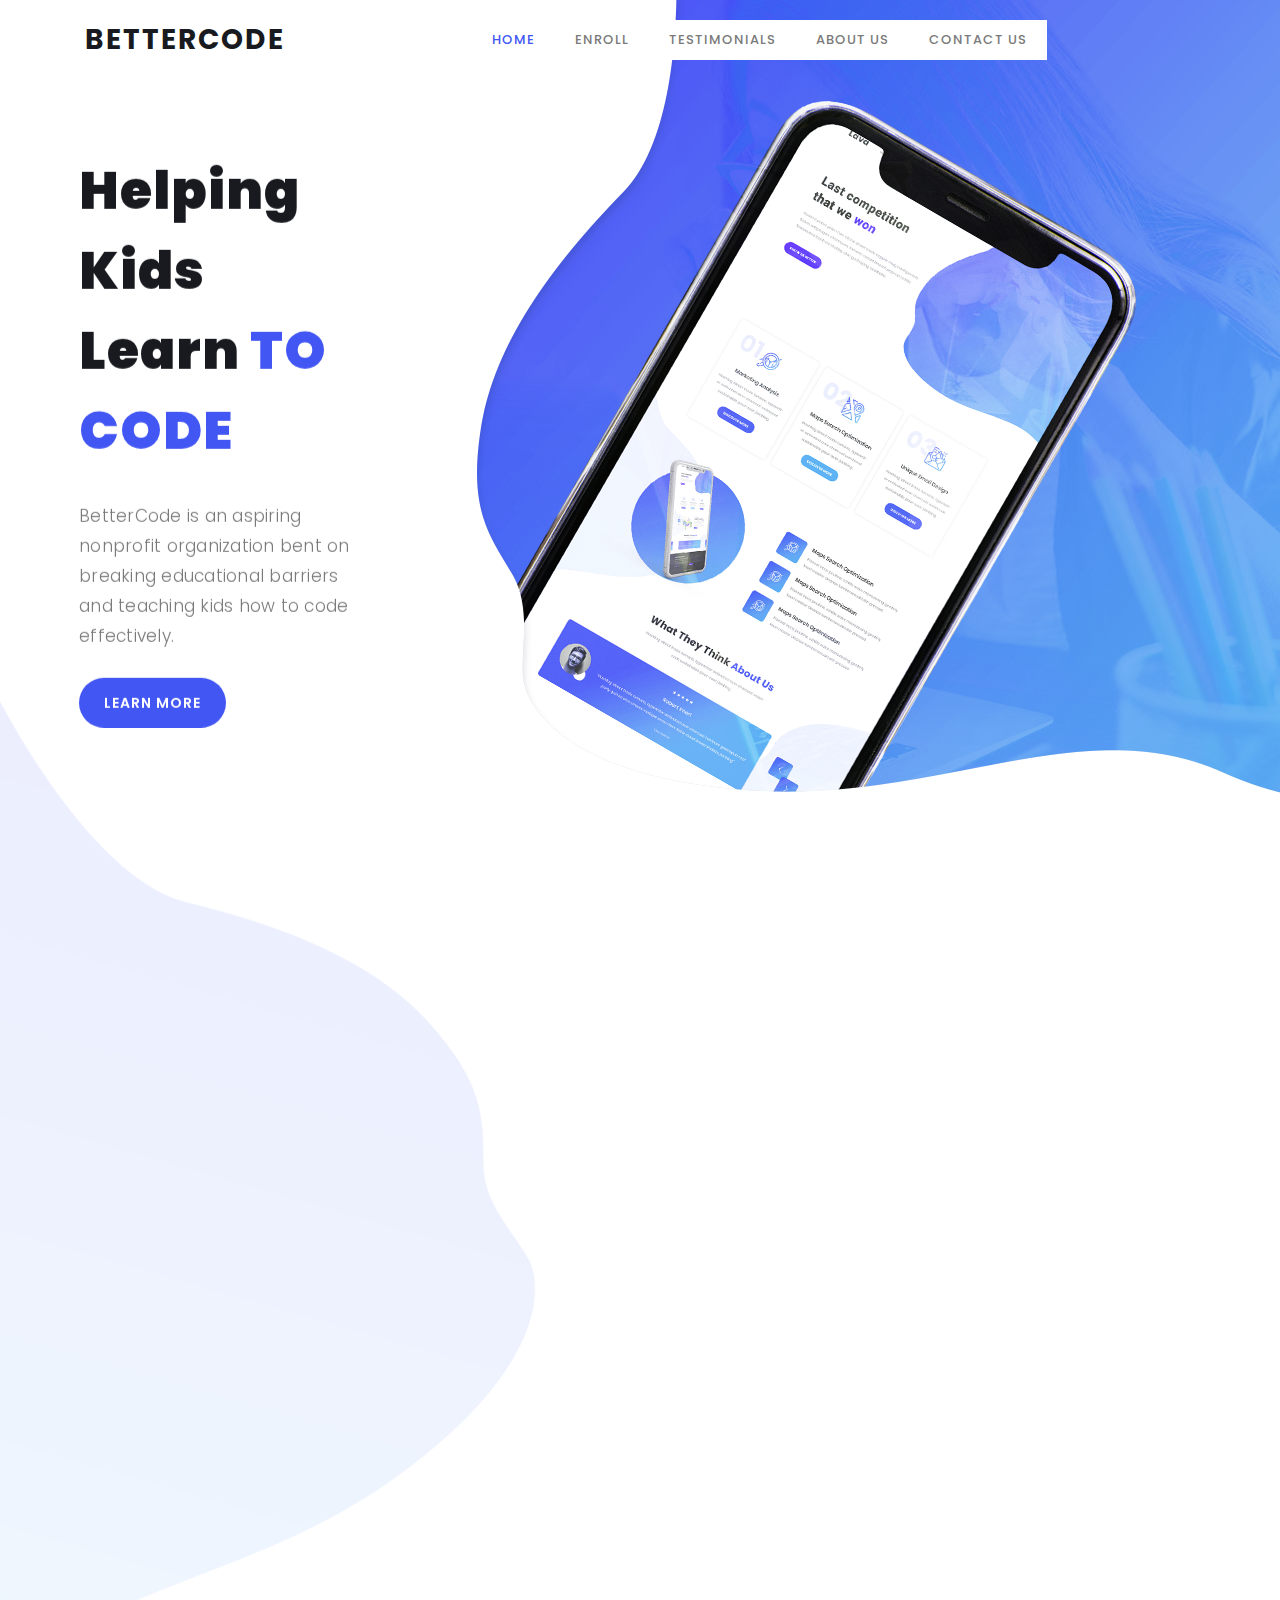
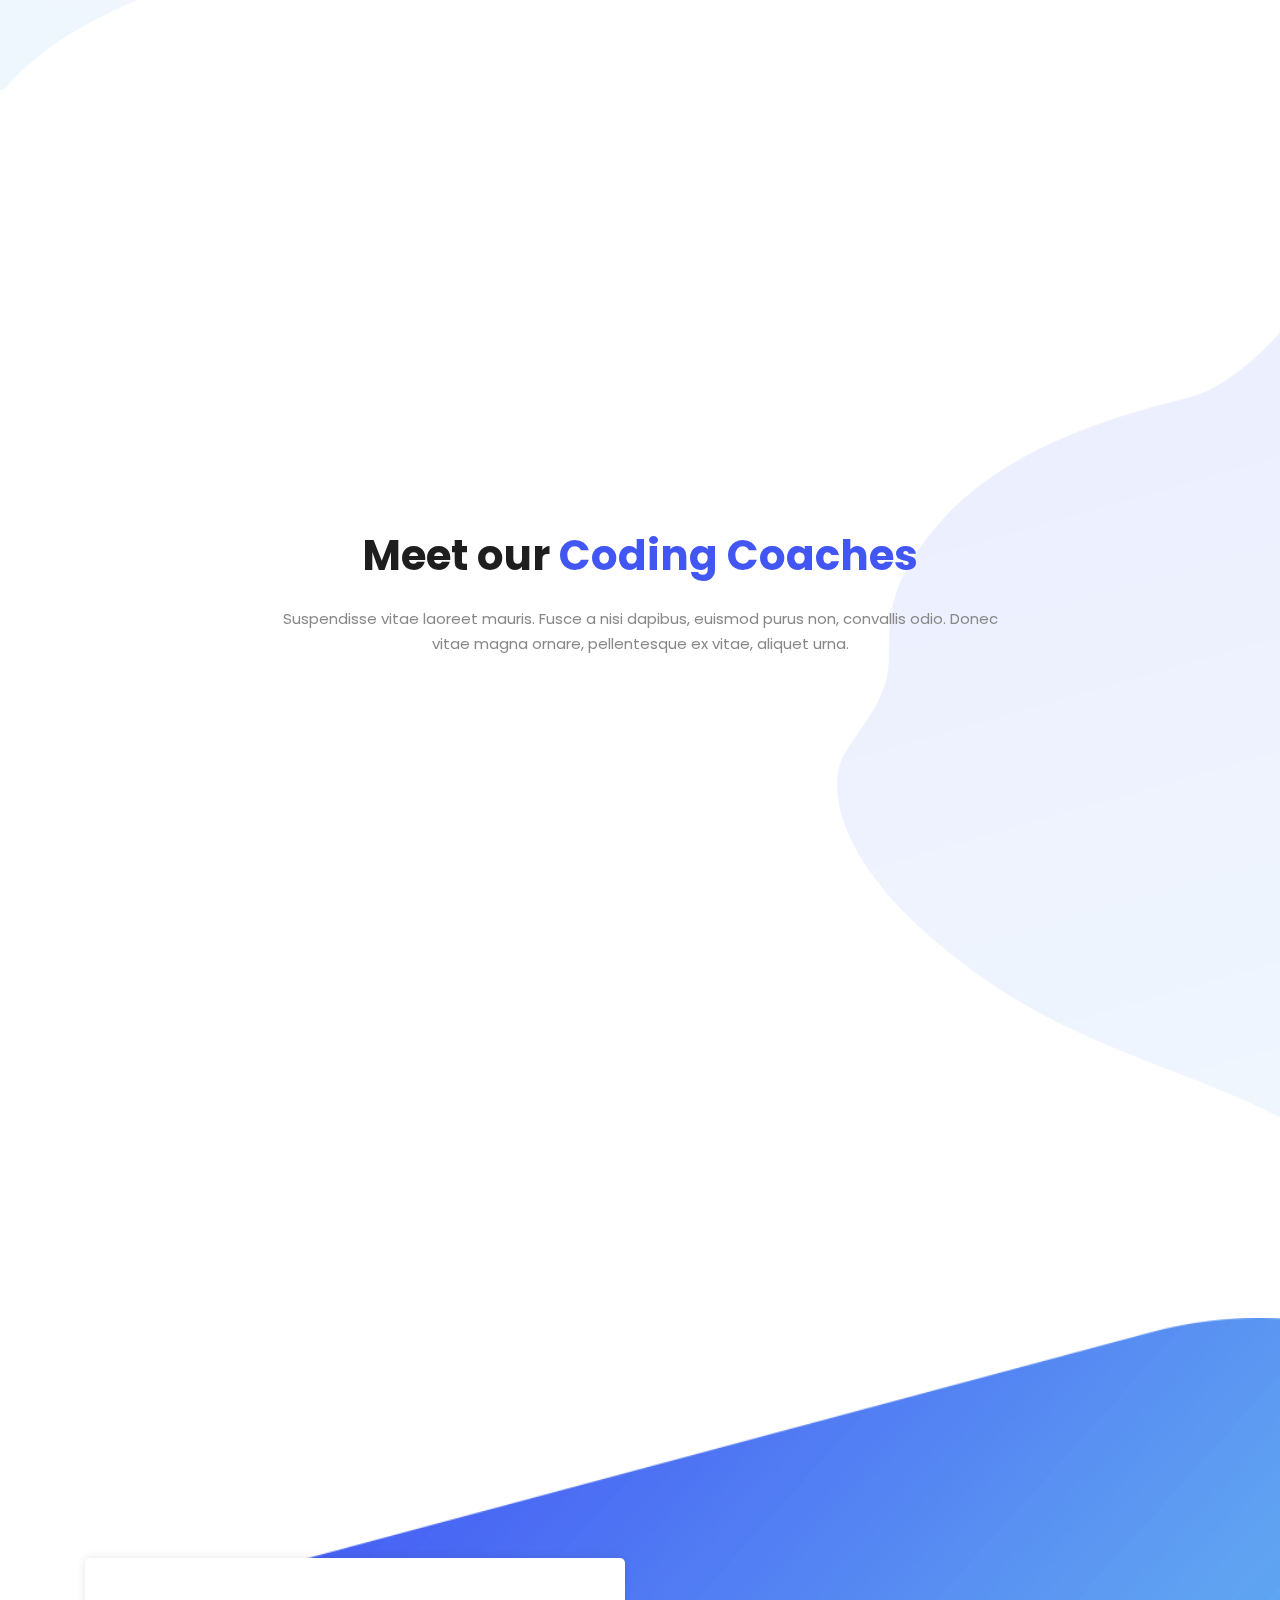
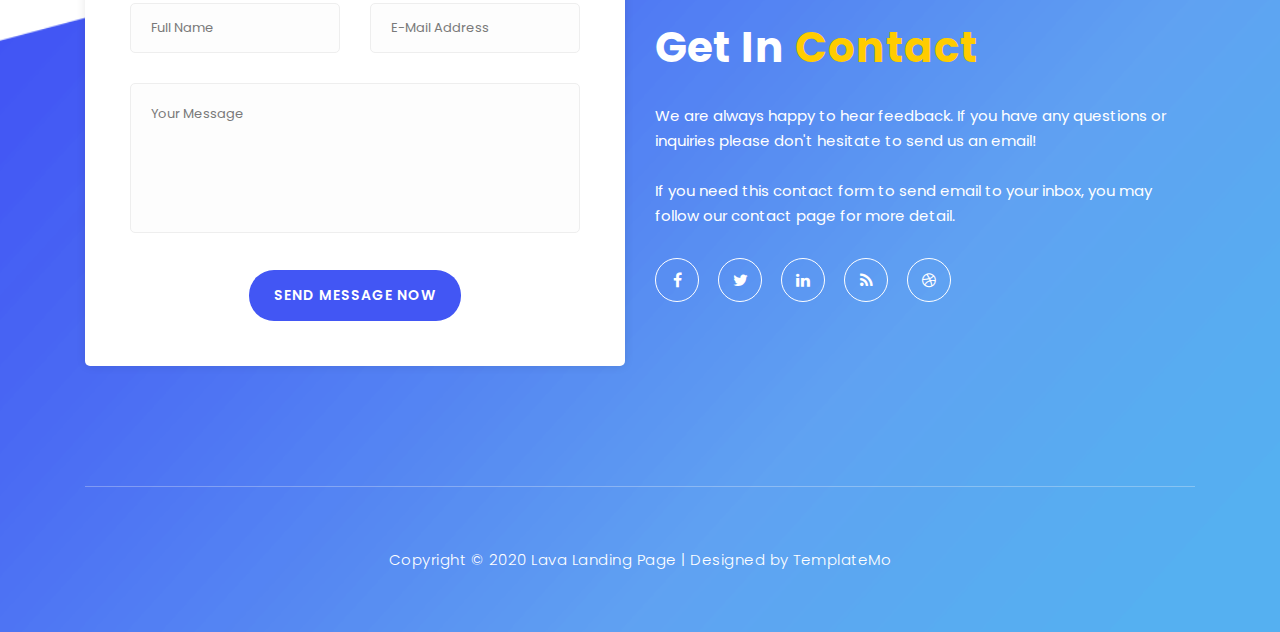
==== commit 060a95a5: "About Us Page" ====
--- a/index.html
+++ b/index.html
@@ -57,15 +57,7 @@
                             <li class="scroll-to-section"><a href="#enroll" class="menu-item">Enroll</a></li>
                             <li class="scroll-to-section"><a href="#testimonials" class="menu-item">Testimonials</a>
                             </li>
-                            <li class="submenu">
-                                <a href="javascript:;">Drop Down</a>
-                                <ul>
-                                    <li><a href="" class="menu-item">Enroll</a></li>
-                                    <li><a href="" class="menu-item">Features</a></li>
-                                    <li><a href="" class="menu-item">FAQ's</a></li>
-                                    <li><a href="" class="menu-item">Blog</a></li>
-                                </ul>
-                            </li>
+                            <li><a href="about_us.html" class="menu-item">About Us</a></li>
                             <li class="scroll-to-section"><a href="#contact-us" class="menu-item">Contact Us</a></li>
                         </ul>
                         <a class='menu-trigger'>
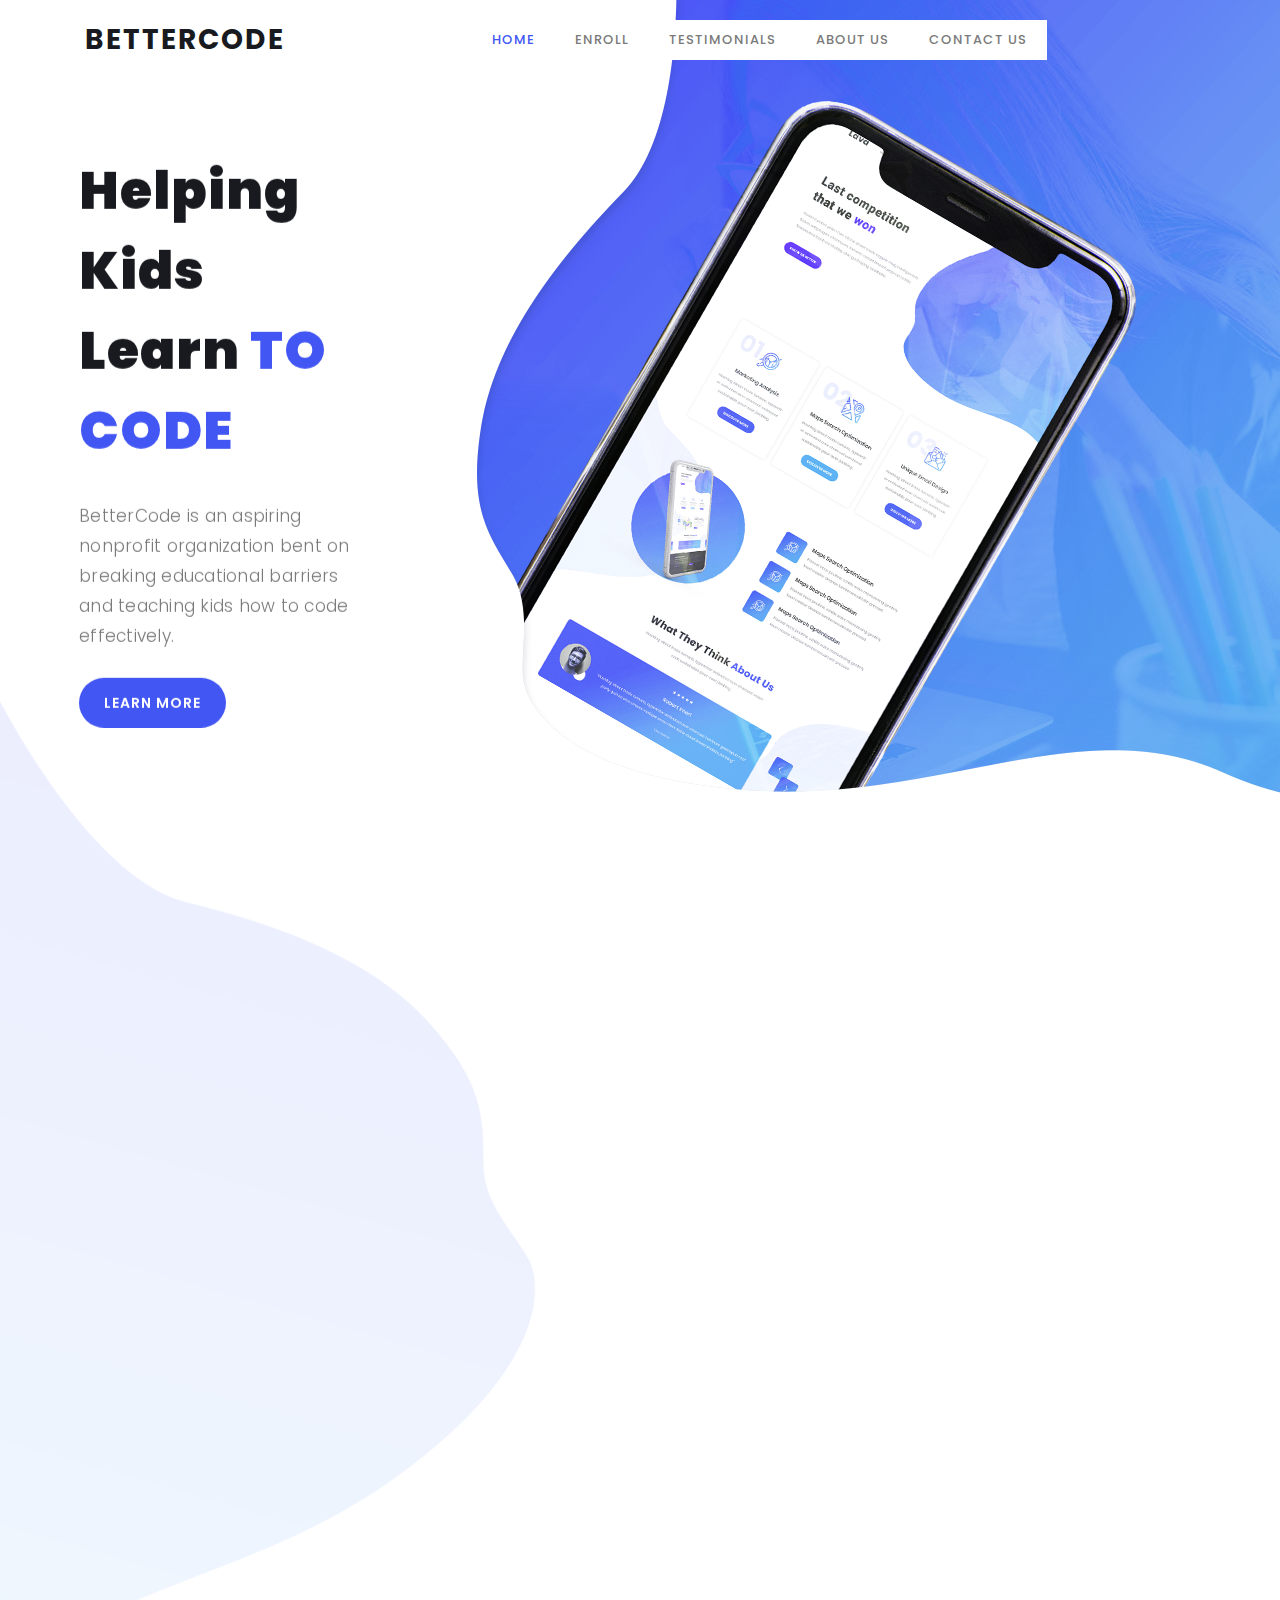
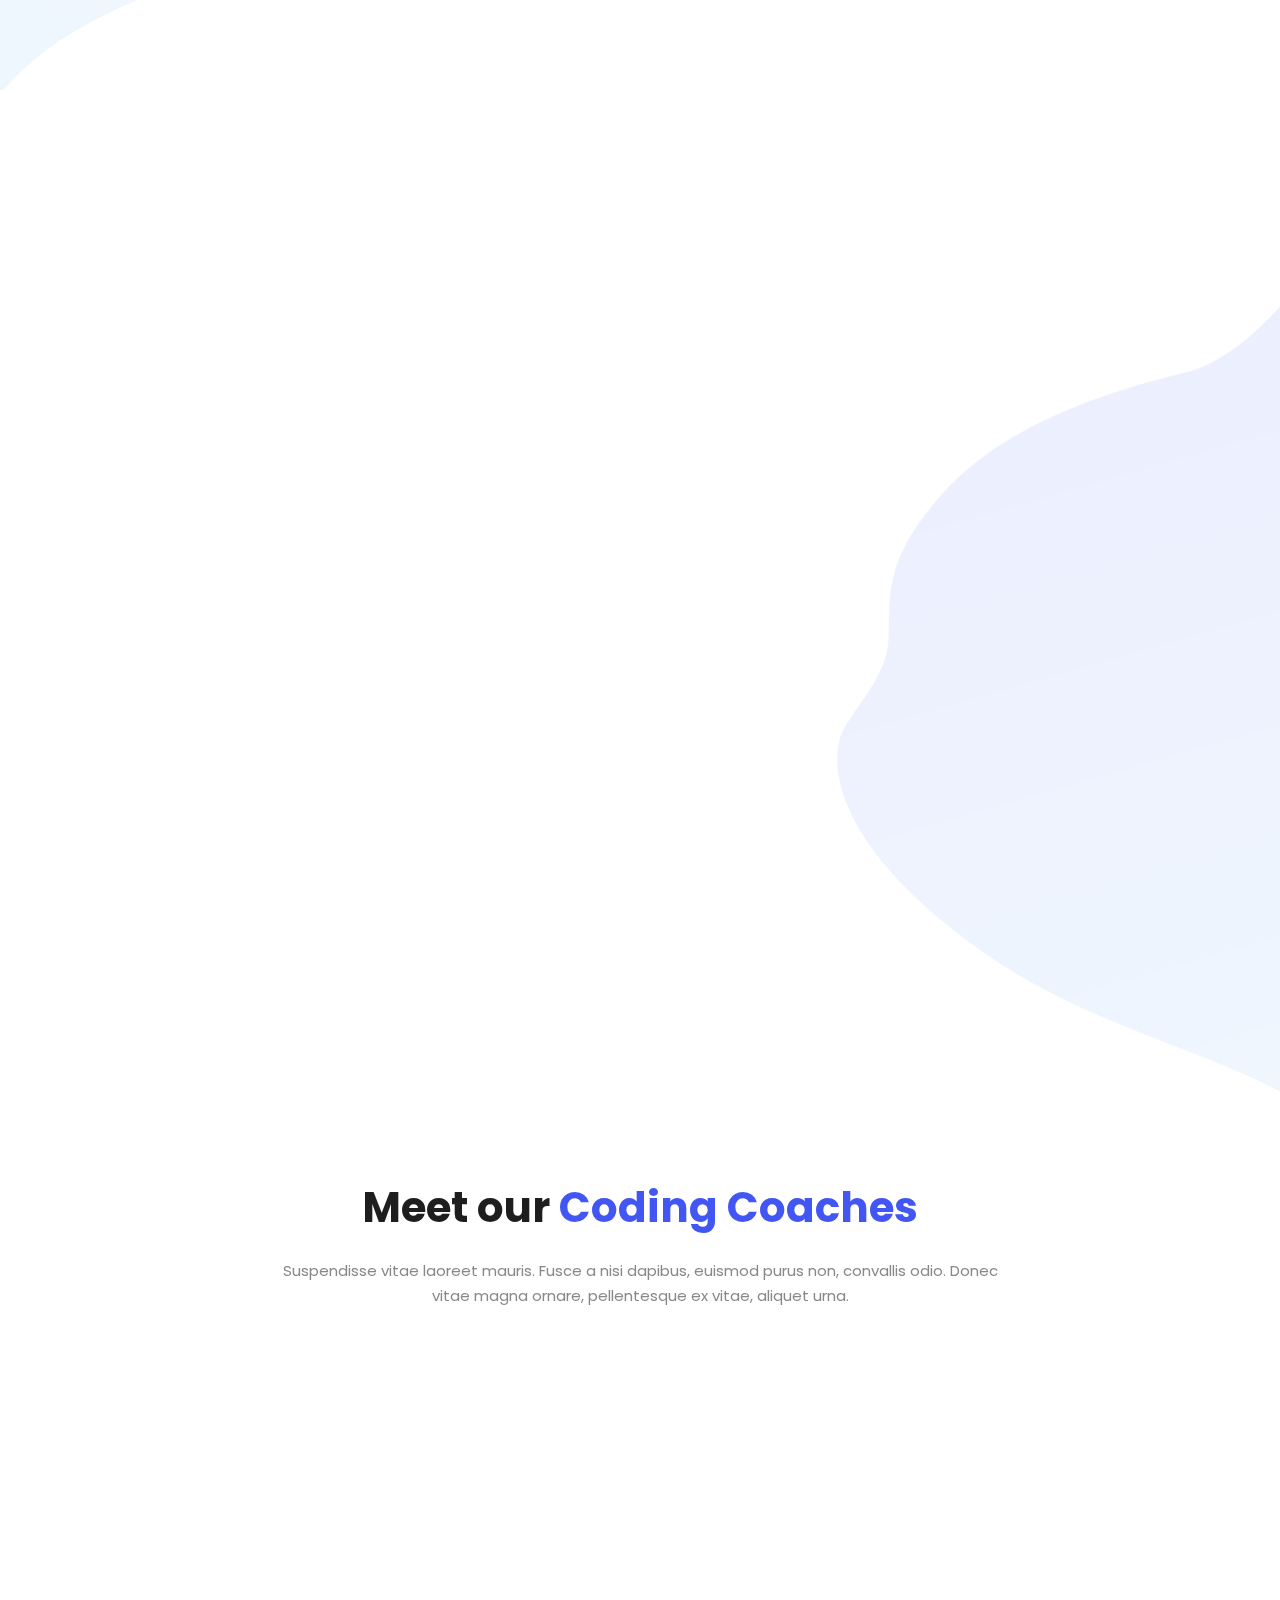
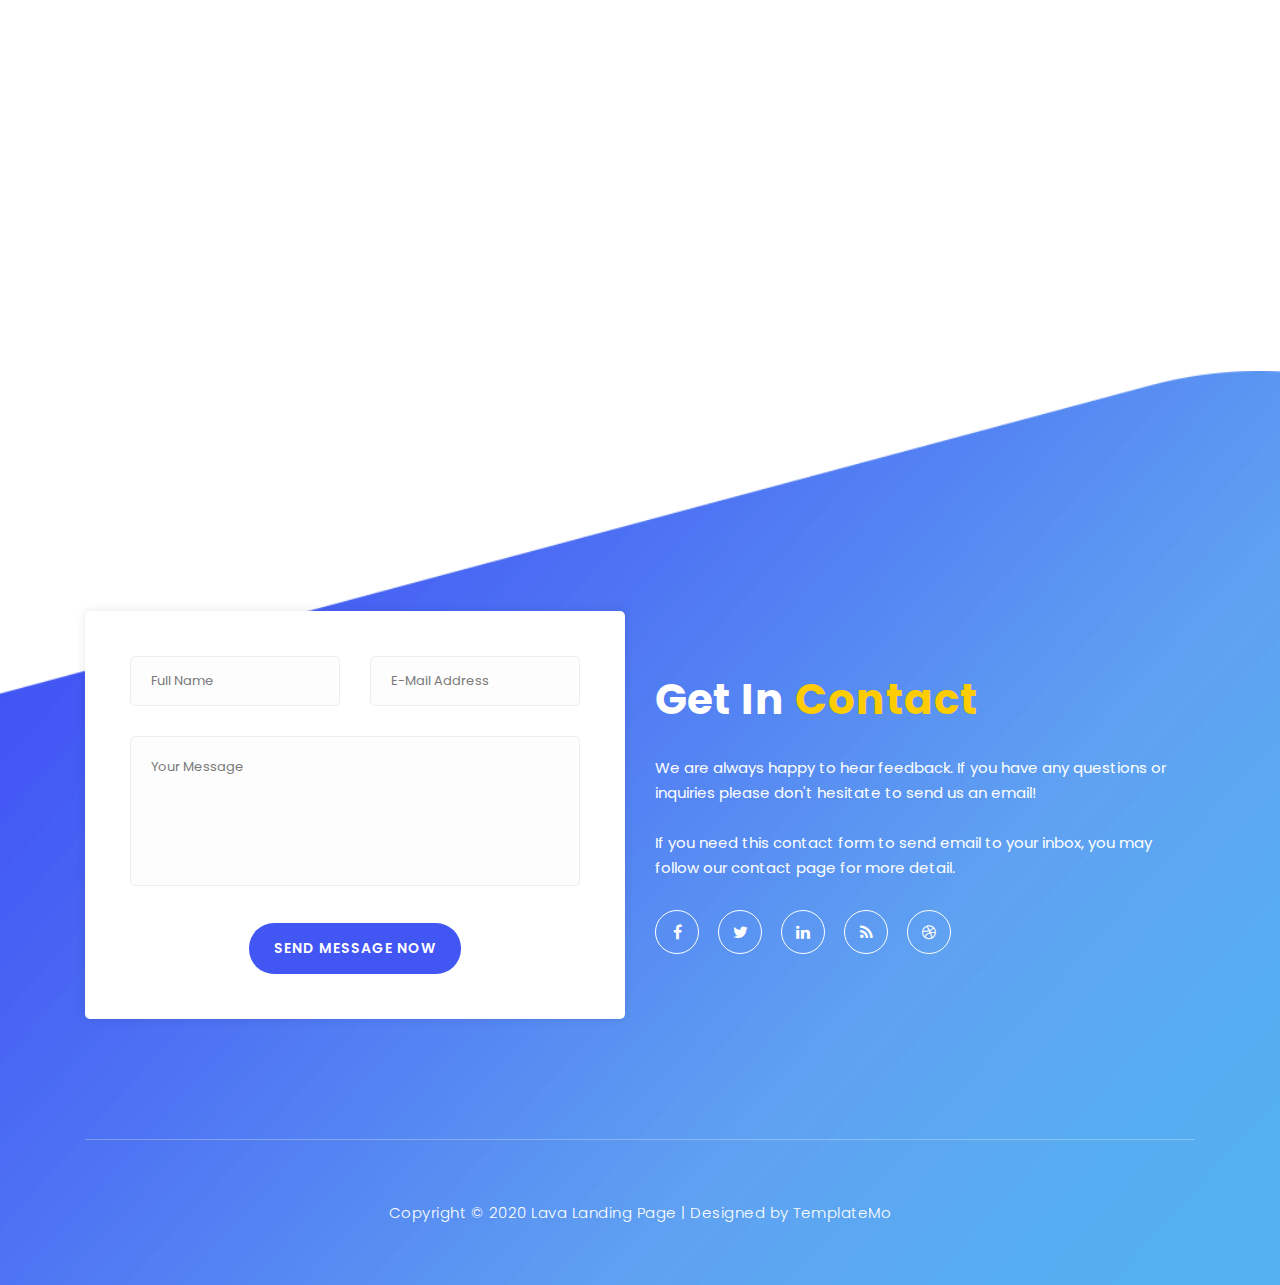
==== commit 1f99b58a: "Minor Bug Fixes" ====
--- a/index.html
+++ b/index.html
@@ -55,8 +55,7 @@
                         <ul class="nav">
                             <li class="scroll-to-section"><a href="#welcome" class="menu-item">Home</a></li>
                             <li class="scroll-to-section"><a href="#enroll" class="menu-item">Enroll</a></li>
-                            <li class="scroll-to-section"><a href="#testimonials" class="menu-item">Testimonials</a>
-                            </li>
+                            <li class="scroll-to-section"><a href="#testimonials" class="menu-item">Testimonials</a></li>
                             <li><a href="about_us.html" class="menu-item">About Us</a></li>
                             <li class="scroll-to-section"><a href="#contact-us" class="menu-item">Contact Us</a></li>
                         </ul>
@@ -94,13 +93,113 @@
         <!-- ***** Header Text End ***** -->
     </div>
     <!-- ***** Welcome Area End ***** -->
-
-
-
     <div class="left-image-decor"></div>
-
     <!-- ***** Features Big Item Start ***** -->
-    <section class="sect ion"id="promotion">
+    <section class="section" id="promotion">
+        <div class="container">
+            <div class="row">
+                <div class="col-lg-4 col-md-6 col-sm-12 col-xs-12"
+                    data-scroll-reveal="enter left move 30px over 0.6s after 0.4s">
+                    <div class="features-item">
+                        <div class="features-icon">
+                            <h2>01</h2>
+                            <img src="assets/images/features-icon-1.png" alt="">
+                            <h4>Get Involved</h4>
+                            <p>Donations are welcome but we are always looking for new team members as well.</p>
+                            <a href="#testimonials" class="main-button">
+                                Discover More
+                            </a>
+                        </div>
+                    </div>
+                </div>
+                <div class="col-lg-4 col-md-6 col-sm-12 col-xs-12"
+                    data-scroll-reveal="enter bottom move 30px over 0.6s after 0.4s">
+                    <div class="features-item">
+                        <div class="features-icon">
+                            <h2>02</h2>
+                            <img src="assets/images/features-icon-2.png" alt="">
+                            <h4>Enroll Now</h4>
+                            <p>Enrollment is completely free and everyone is welcome and encouraged to join!</p>
+                            <a href="#testimonials" class="main-button">
+                                Register
+                            </a>
+                        </div>
+                    </div>
+                </div>
+                <div class="col-lg-4 col-md-6 col-sm-12 col-xs-12"
+                    data-scroll-reveal="enter right move 30px over 0.6s after 0.4s">
+                    <div class="features-item">
+                        <div class="features-icon">
+                            <h2>03</h2>
+                            <img src="assets/images/features-icon-3.png" alt="">
+                            <h4>Find Out More</h4>
+                            <p>Learn about our story and the people behind BetterCode.</p>
+                            <br>
+                            <a href="#testimonials" class="main-button">
+                                More Detail
+                            </a>
+                        </div>
+                    </div>
+                </div>
+            </div>
+        </div>
+    </section>
+    <!-- ***** Features Big Item End ***** -->
+    <!-- ***** Features Big Item Start ***** -->
+    <section class="section" id="enroll">
+        <div class="container">
+            <div class="row">
+                <div class="col-lg-4 col-md-6 col-sm-12 col-xs-12"
+                    data-scroll-reveal="enter left move 30px over 0.6s after 0.4s">
+                    <div class="features-item">
+                        <div class="features-icon">
+                            <h2>  </h2>
+                            <img src="assets/images/features-icon-1.png" alt="">
+                            <h4>Get Involved</h4>
+                            <p>Donations are welcome but we are always looking for new team members as well.</p>
+                            <a href="#testimonials" class="main-button">
+                                Register
+                            </a>
+                        </div>
+                    </div>
+                </div>
+                <div class="col-lg-4 col-md-6 col-sm-12 col-xs-12"
+                    data-scroll-reveal="enter bottom move 30px over 0.6s after 0.4s">
+                    <div class="features-item">
+                        <div class="features-icon">
+                            <h2>  </h2>
+                            <img src="assets/images/features-icon-2.png" alt="">
+                            <h4>Enroll Now</h4>
+                            <p>Enrollment is completely free and everyone is welcome and encouraged to join!</p>
+                            <a href="#testimonials" class="main-button">
+                                Register
+                            </a>
+                        </div>
+                    </div>
+                </div>
+                <div class="col-lg-4 col-md-6 col-sm-12 col-xs-12"
+                    data-scroll-reveal="enter right move 30px over 0.6s after 0.4s">
+                    <div class="features-item">
+                        <div class="features-icon">
+                            <h2></h2>
+                            <img src="assets/images/features-icon-3.png" alt="">
+                            <h4>Find Out More</h4>
+                            <p>Learn about our story and the people behind BetterCode.</p>
+                            <br>
+                            <a href="#testimonials" class="main-button">
+                                Read More
+                            </a>
+                        </div>
+                    </div>
+                </div>
+            </div>
+        </div>
+    </section>
+    <!-- ***** Features Big Item End ***** -->
+
+    <div class="right-image-decor"></div>
+    <!-- ***** Features Big Item Start ***** -->
+    <section class="section" id="promotion">
         <div class="container">
             <div class="row">
                 <div class="left-image col-lg-5 col-md-12 col-sm-12 mobile-bottom-fix-big"
@@ -143,58 +242,6 @@
     </section>
     <!-- ***** Features Big Item End ***** -->
 
-        <!-- ***** Features Big Item Start ***** -->
-        <section class="section" id="enroll">
-            <div class="container">
-                <div class="row">
-                    <div class="col-lg-4 col-md-6 col-sm-12 col-xs-12"
-                        data-scroll-reveal="enter left move 30px over 0.6s after 0.4s">
-                        <div class="features-item">
-                            <div class="features-icon">
-                                <h2>  </h2>
-                                <img src="assets/images/features-icon-1.png" alt="">
-                                <h4>Get Involved</h4>
-                                <p>Donations are welcome but we are always looking for new team members as well.</p>
-                                <a href="#testimonials" class="main-button">
-                                    Register
-                                </a>
-                            </div>
-                        </div>
-                    </div>
-                    <div class="col-lg-4 col-md-6 col-sm-12 col-xs-12"
-                        data-scroll-reveal="enter bottom move 30px over 0.6s after 0.4s">
-                        <div class="features-item">
-                            <div class="features-icon">
-                                <h2>  </h2>
-                                <img src="assets/images/features-icon-2.png" alt="">
-                                <h4>Enroll Now</h4>
-                                <p>Enrollment is completely free and everyone is welcome and encouraged to join!</p>
-                                <a href="#testimonials" class="main-button">
-                                    Register
-                                </a>
-                            </div>
-                        </div>
-                    </div>
-                    <div class="col-lg-4 col-md-6 col-sm-12 col-xs-12"
-                        data-scroll-reveal="enter right move 30px over 0.6s after 0.4s">
-                        <div class="features-item">
-                            <div class="features-icon">
-                                <h2>  </h2>
-                                <img src="assets/images/features-icon-3.png" alt="">
-                                <h4> Find Out More</h4>
-                                <p>Learn about our story and the people behind BetterCode.</p>
-                                <a href="#testimonials" class="main-button">
-                                    More Detail
-                                </a>
-                            </div>
-                        </div>
-                    </div>
-                </div>
-            </div>
-        </section>
-        <!-- ***** Features Big Item End ***** -->
-
-    <div class="right-image-decor"></div>
 
     <!-- ***** Testimonials Starts ***** -->
     <section class="section" id="testimonials">
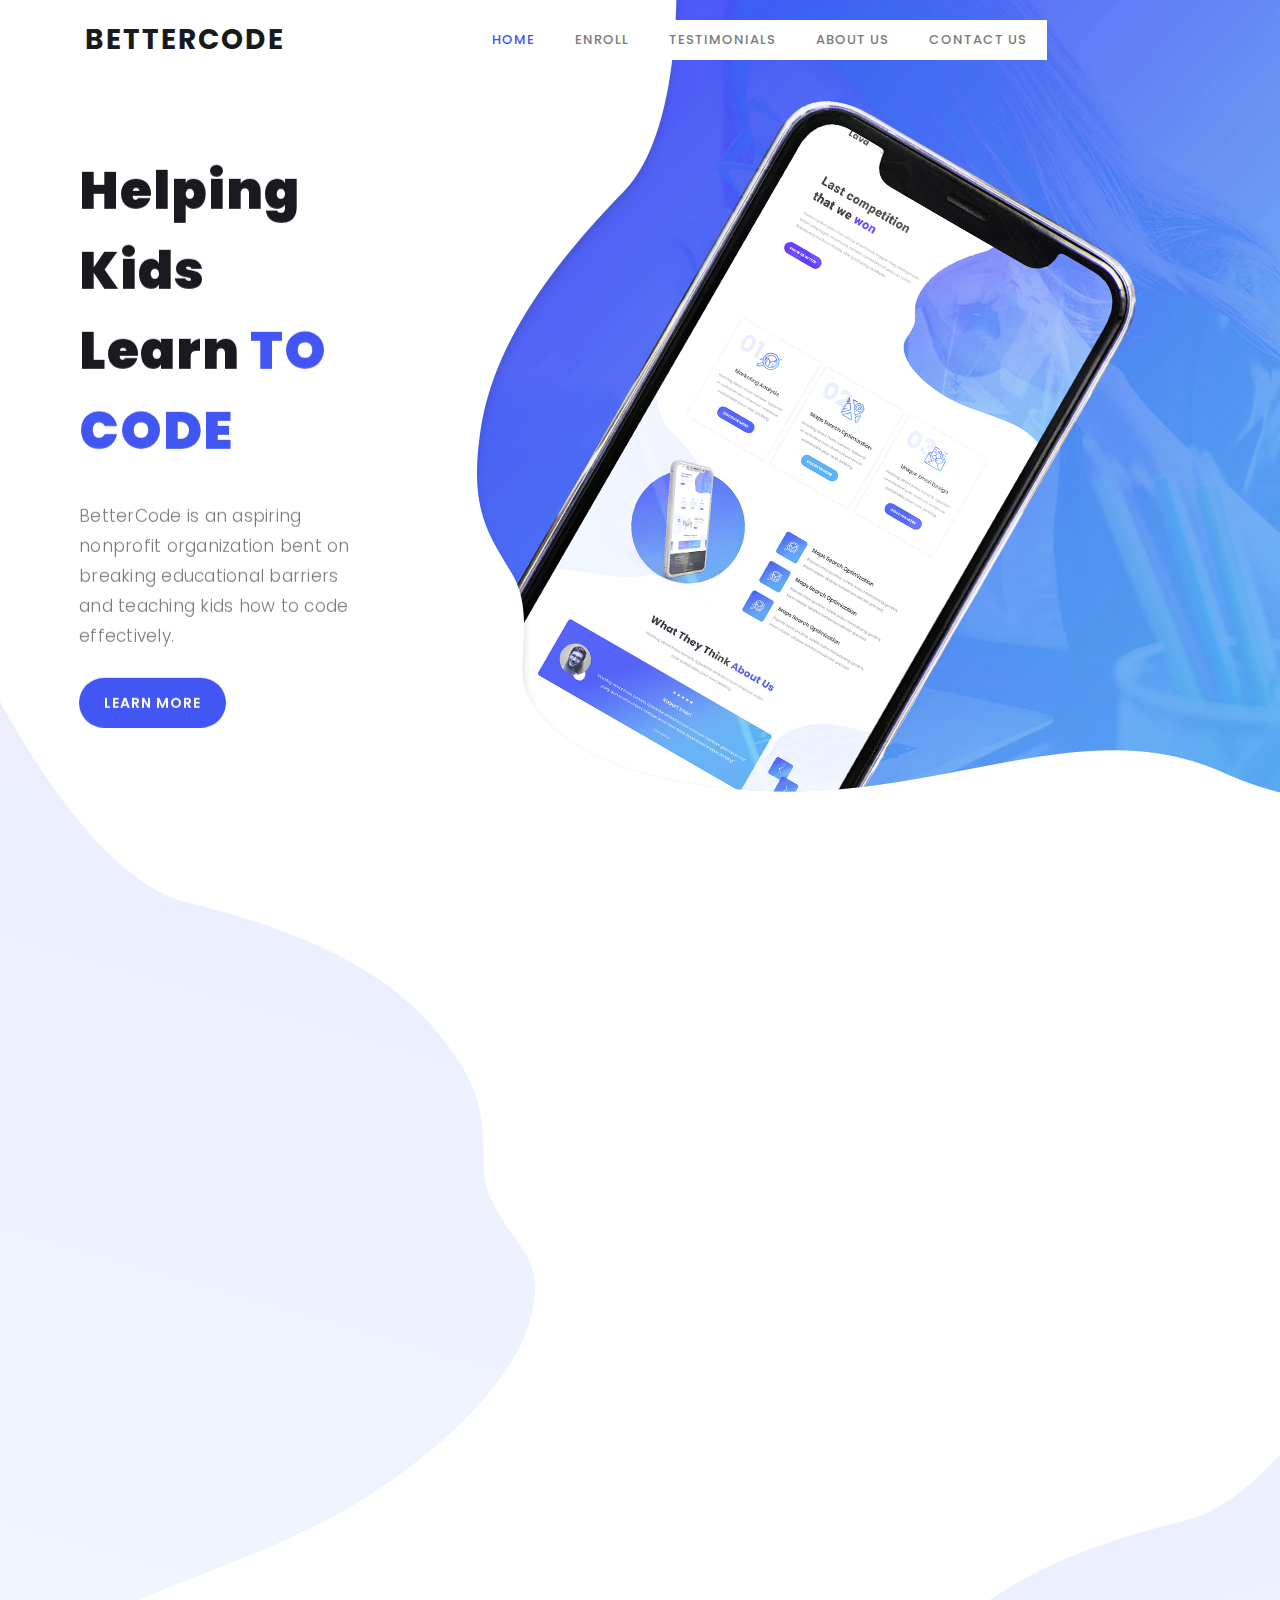
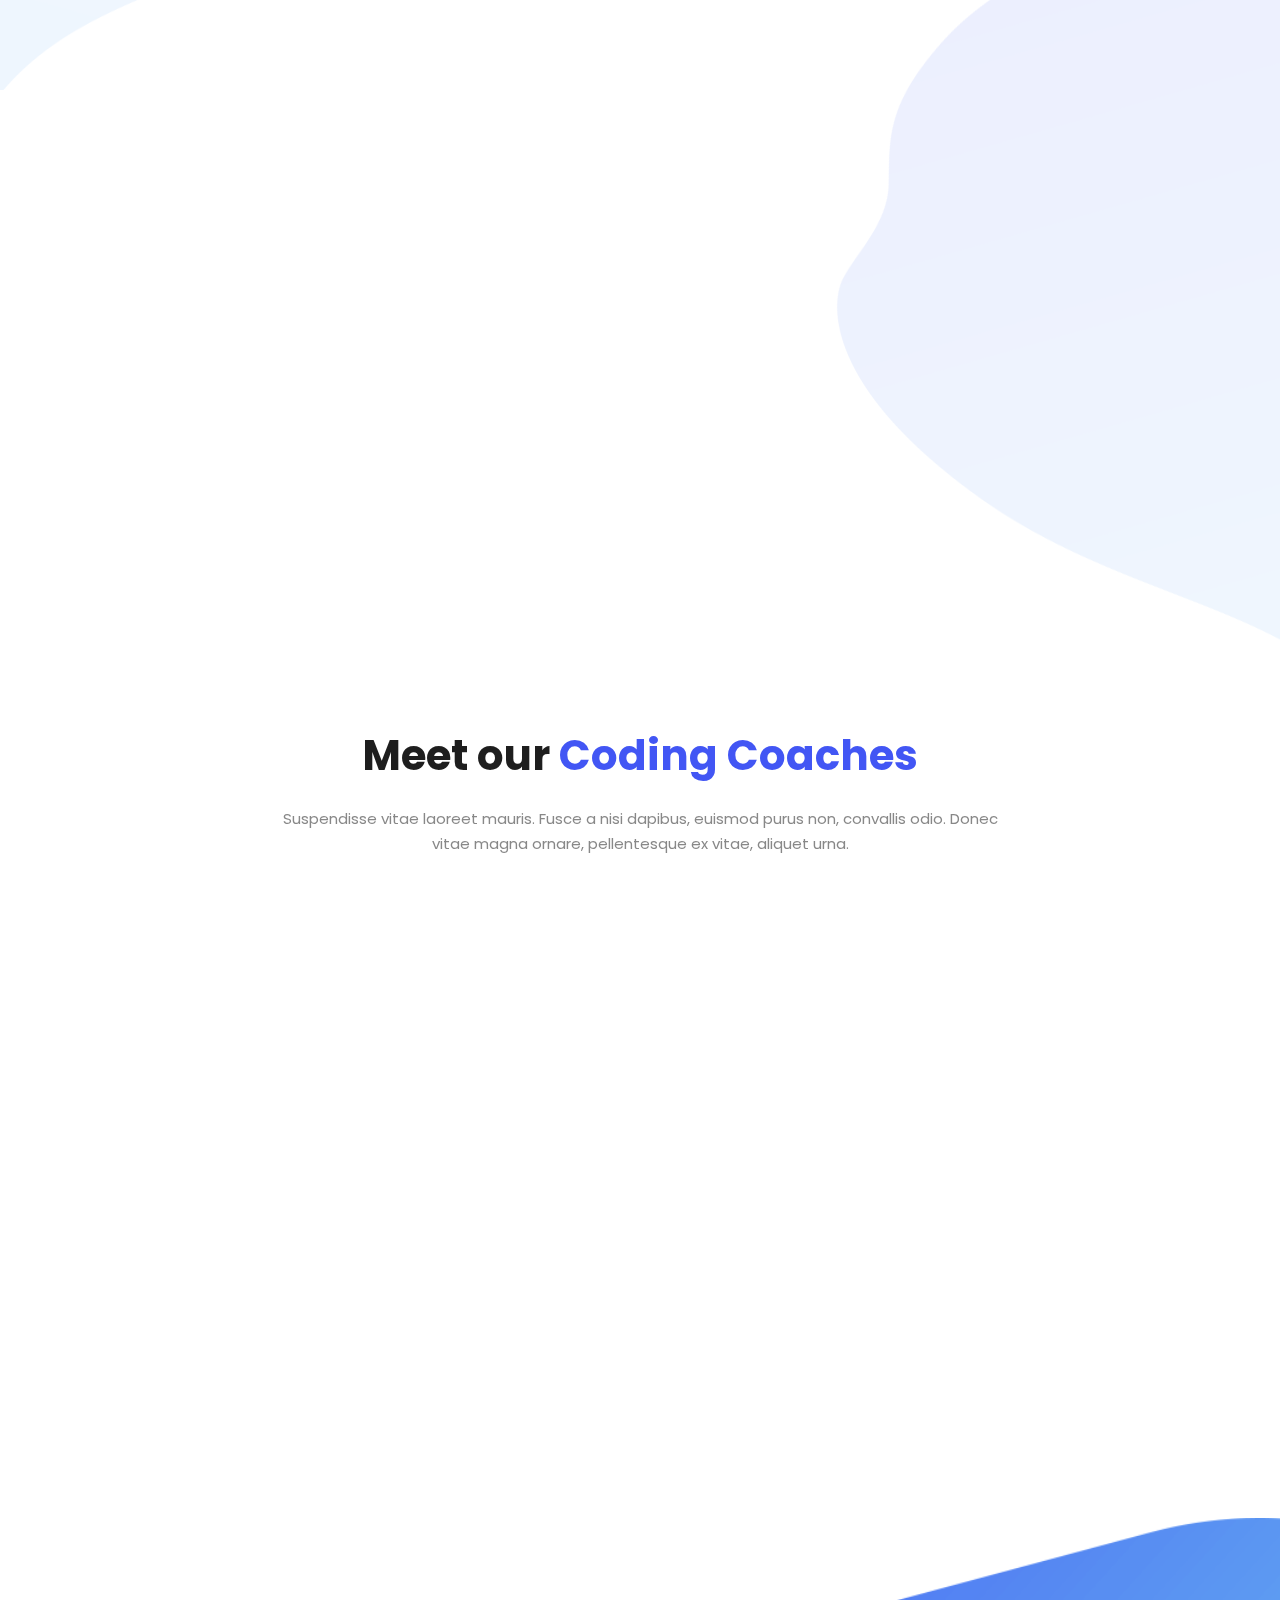
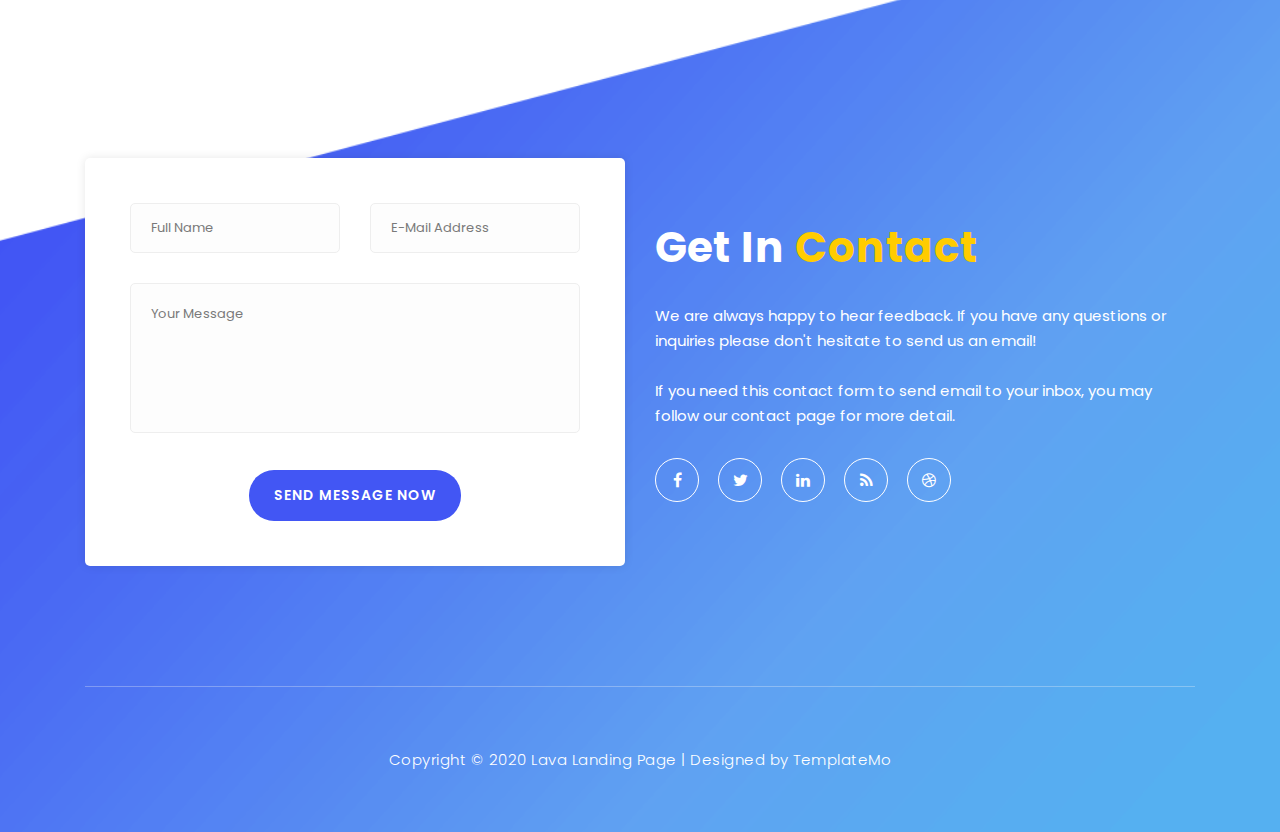
==== commit eb8caf5b: "Doubles-Removal" ====
--- a/index.html
+++ b/index.html
@@ -145,57 +145,7 @@
         </div>
     </section>
     <!-- ***** Features Big Item End ***** -->
-    <!-- ***** Features Big Item Start ***** -->
-    <section class="section" id="enroll">
-        <div class="container">
-            <div class="row">
-                <div class="col-lg-4 col-md-6 col-sm-12 col-xs-12"
-                    data-scroll-reveal="enter left move 30px over 0.6s after 0.4s">
-                    <div class="features-item">
-                        <div class="features-icon">
-                            <h2>  </h2>
-                            <img src="assets/images/features-icon-1.png" alt="">
-                            <h4>Get Involved</h4>
-                            <p>Donations are welcome but we are always looking for new team members as well.</p>
-                            <a href="#testimonials" class="main-button">
-                                Register
-                            </a>
-                        </div>
-                    </div>
-                </div>
-                <div class="col-lg-4 col-md-6 col-sm-12 col-xs-12"
-                    data-scroll-reveal="enter bottom move 30px over 0.6s after 0.4s">
-                    <div class="features-item">
-                        <div class="features-icon">
-                            <h2>  </h2>
-                            <img src="assets/images/features-icon-2.png" alt="">
-                            <h4>Enroll Now</h4>
-                            <p>Enrollment is completely free and everyone is welcome and encouraged to join!</p>
-                            <a href="#testimonials" class="main-button">
-                                Register
-                            </a>
-                        </div>
-                    </div>
-                </div>
-                <div class="col-lg-4 col-md-6 col-sm-12 col-xs-12"
-                    data-scroll-reveal="enter right move 30px over 0.6s after 0.4s">
-                    <div class="features-item">
-                        <div class="features-icon">
-                            <h2></h2>
-                            <img src="assets/images/features-icon-3.png" alt="">
-                            <h4>Find Out More</h4>
-                            <p>Learn about our story and the people behind BetterCode.</p>
-                            <br>
-                            <a href="#testimonials" class="main-button">
-                                Read More
-                            </a>
-                        </div>
-                    </div>
-                </div>
-            </div>
-        </div>
-    </section>
-    <!-- ***** Features Big Item End ***** -->
+   
 
     <div class="right-image-decor"></div>
     <!-- ***** Features Big Item Start ***** -->
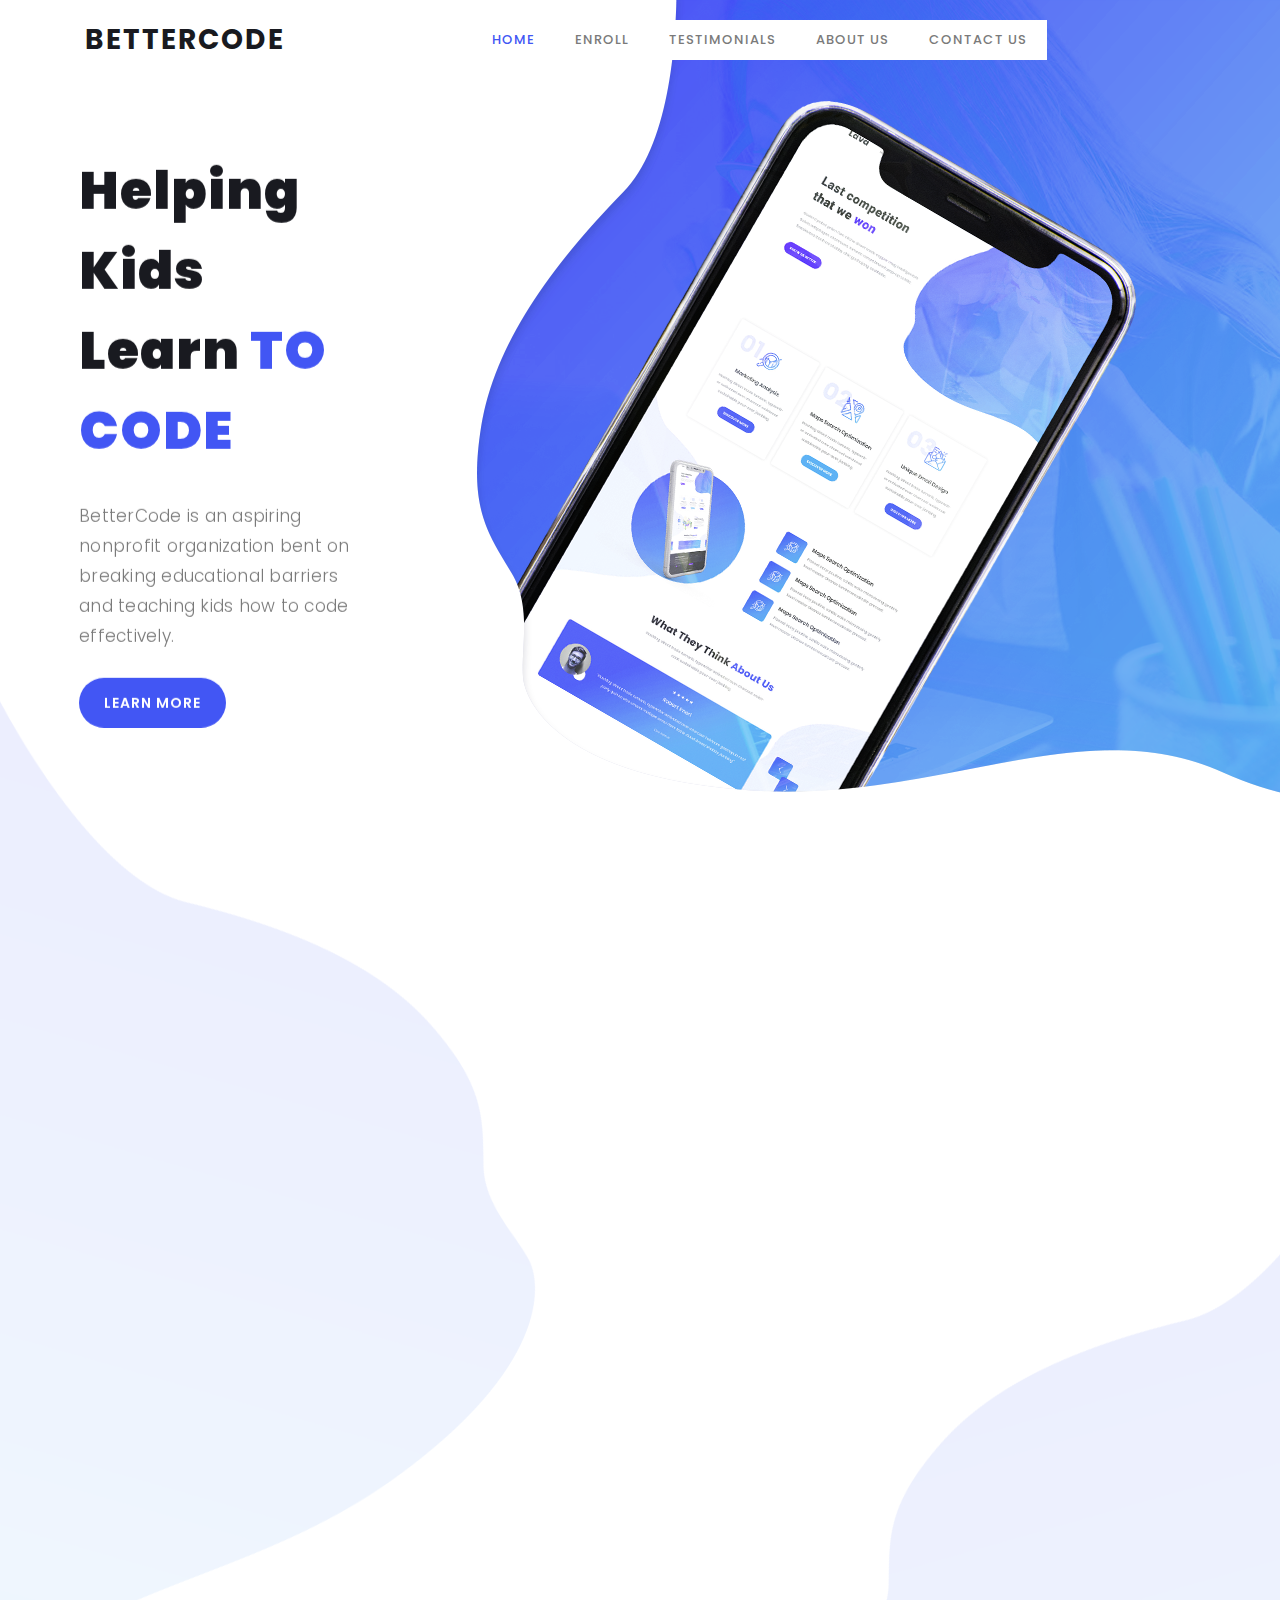
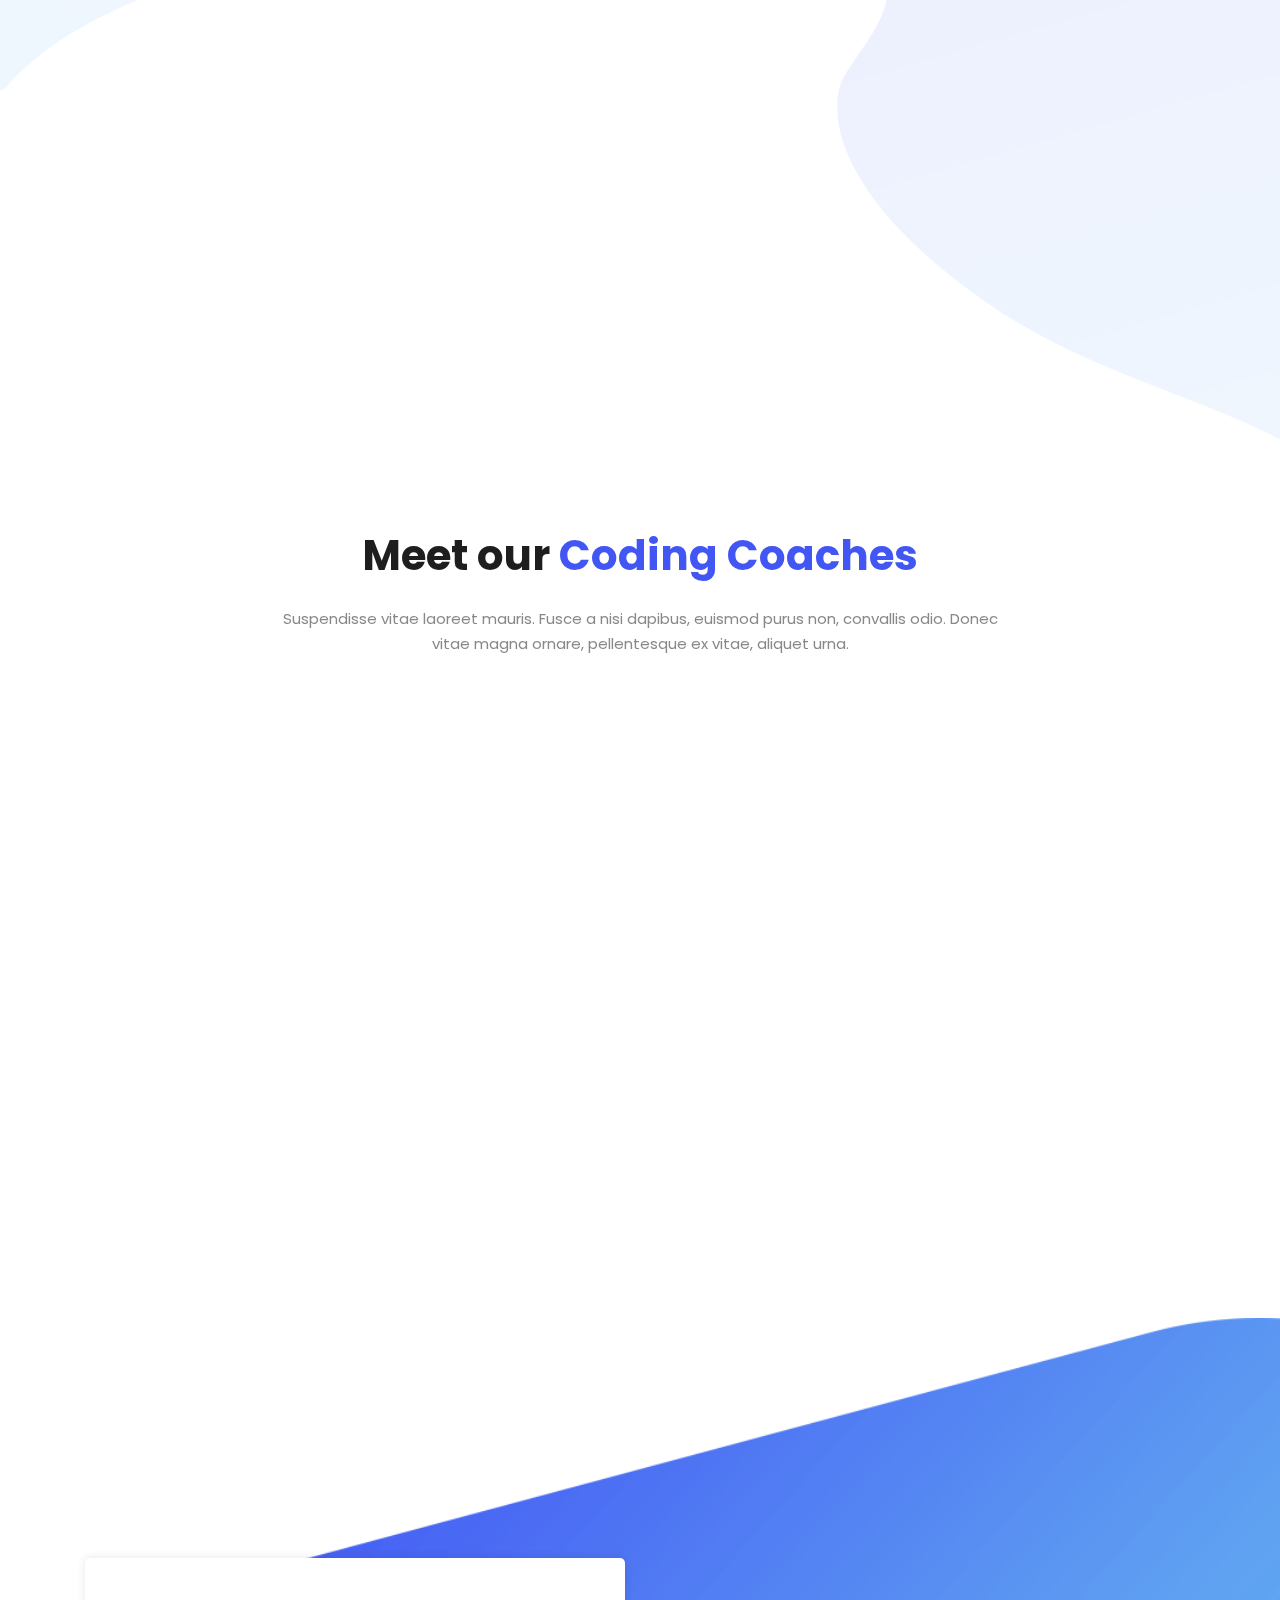
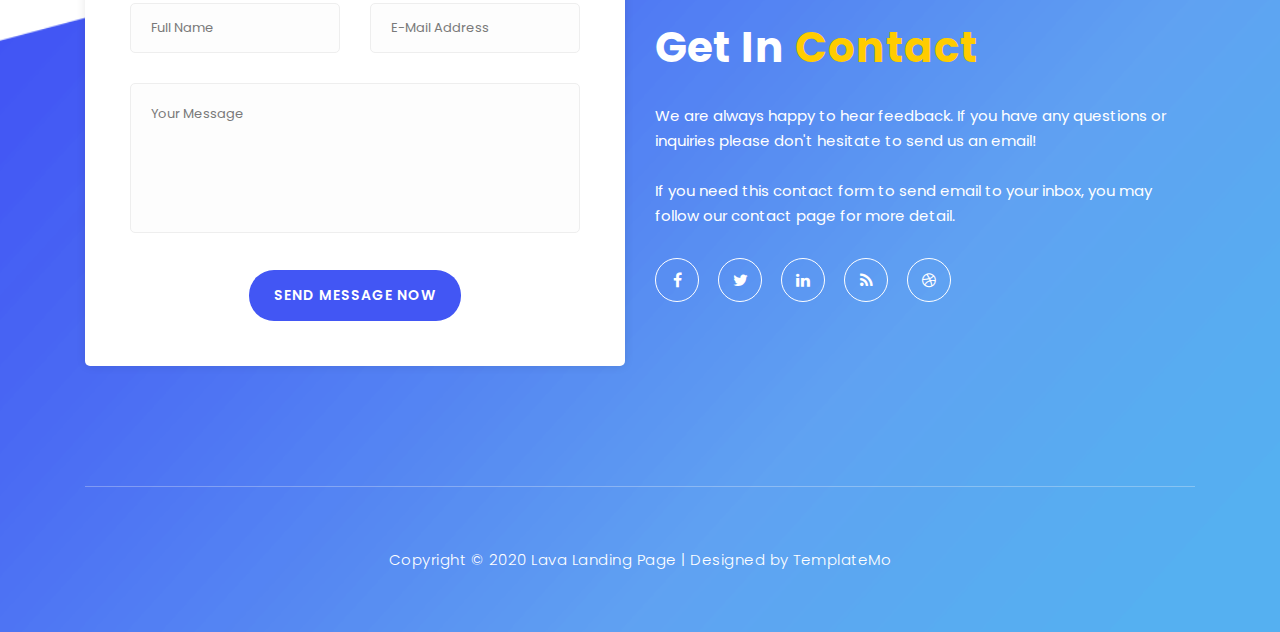
==== commit 4b1a49a5: "Test" ====
--- a/index.html
+++ b/index.html
@@ -95,7 +95,7 @@
     <!-- ***** Welcome Area End ***** -->
     <div class="left-image-decor"></div>
     <!-- ***** Features Big Item Start ***** -->
-    <section class="section" id="promotion">
+    <section class="section" id="enroll">
         <div class="container">
             <div class="row">
                 <div class="col-lg-4 col-md-6 col-sm-12 col-xs-12"
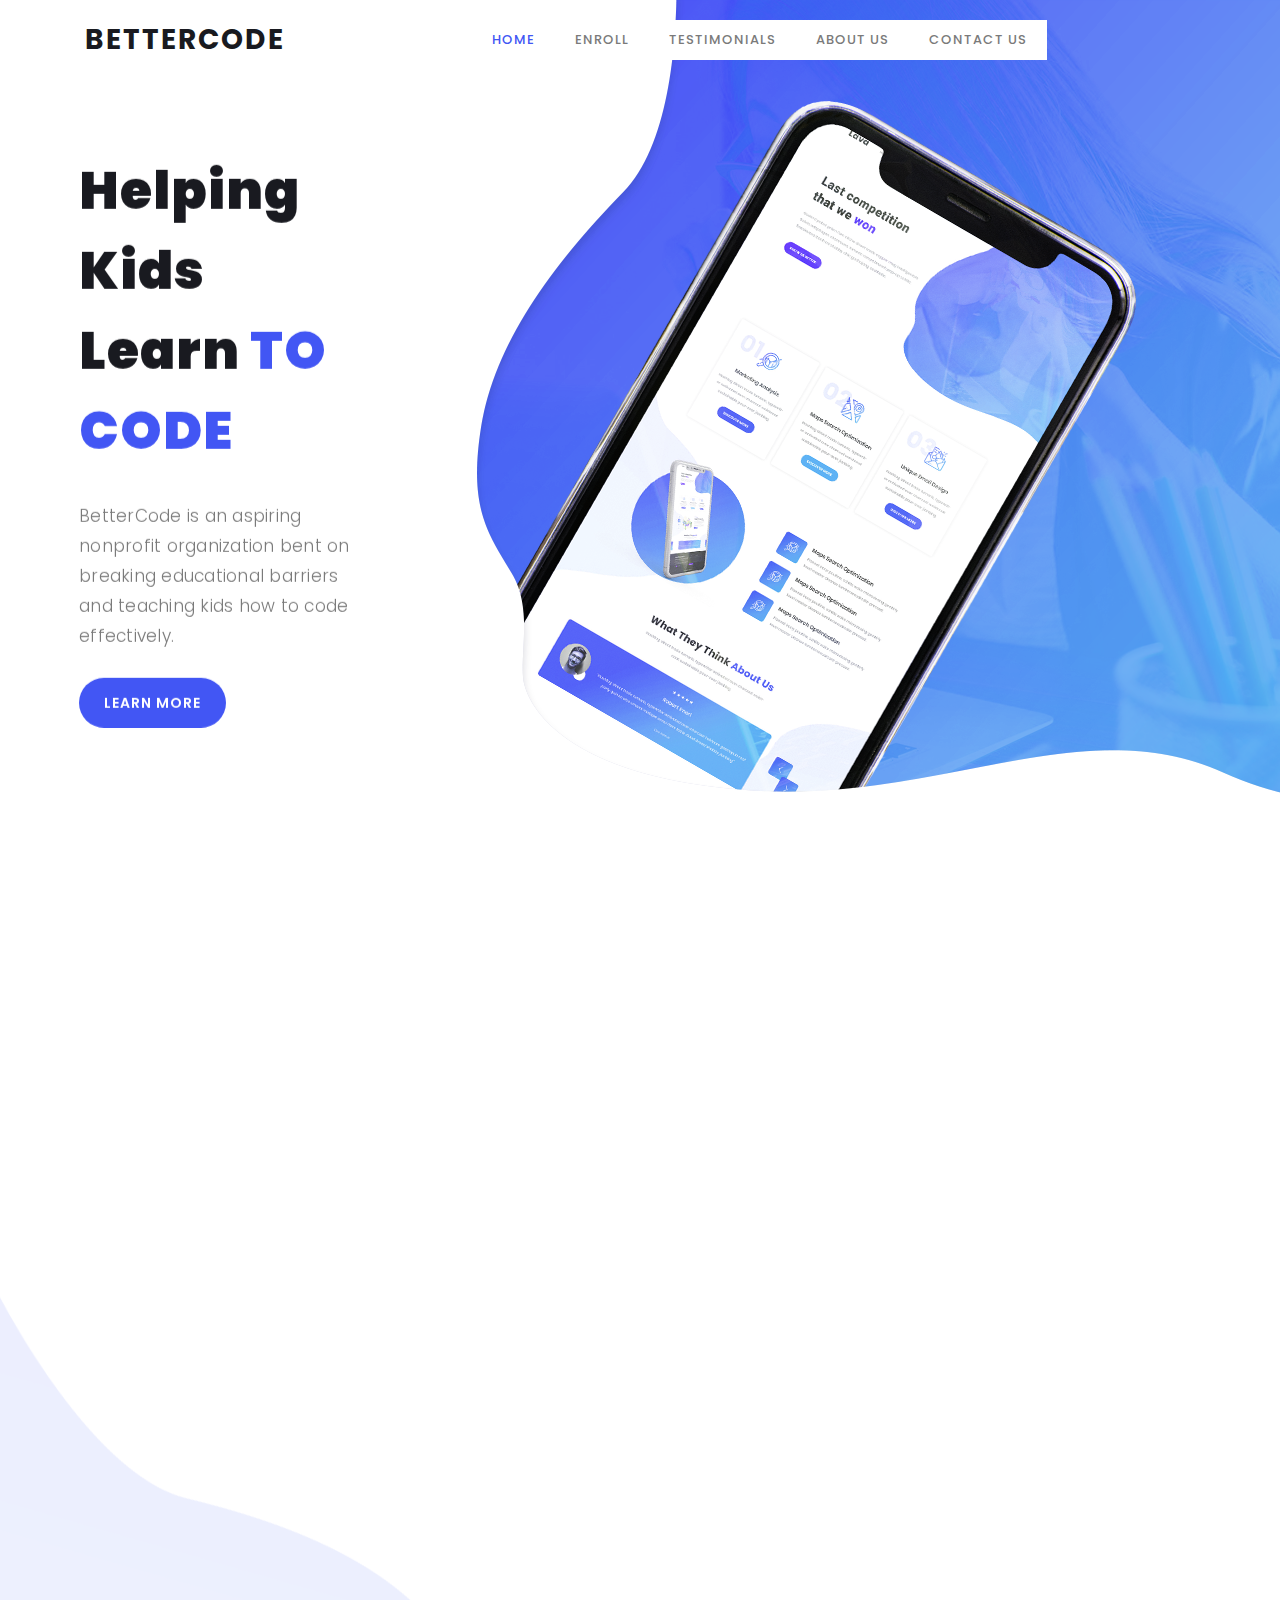
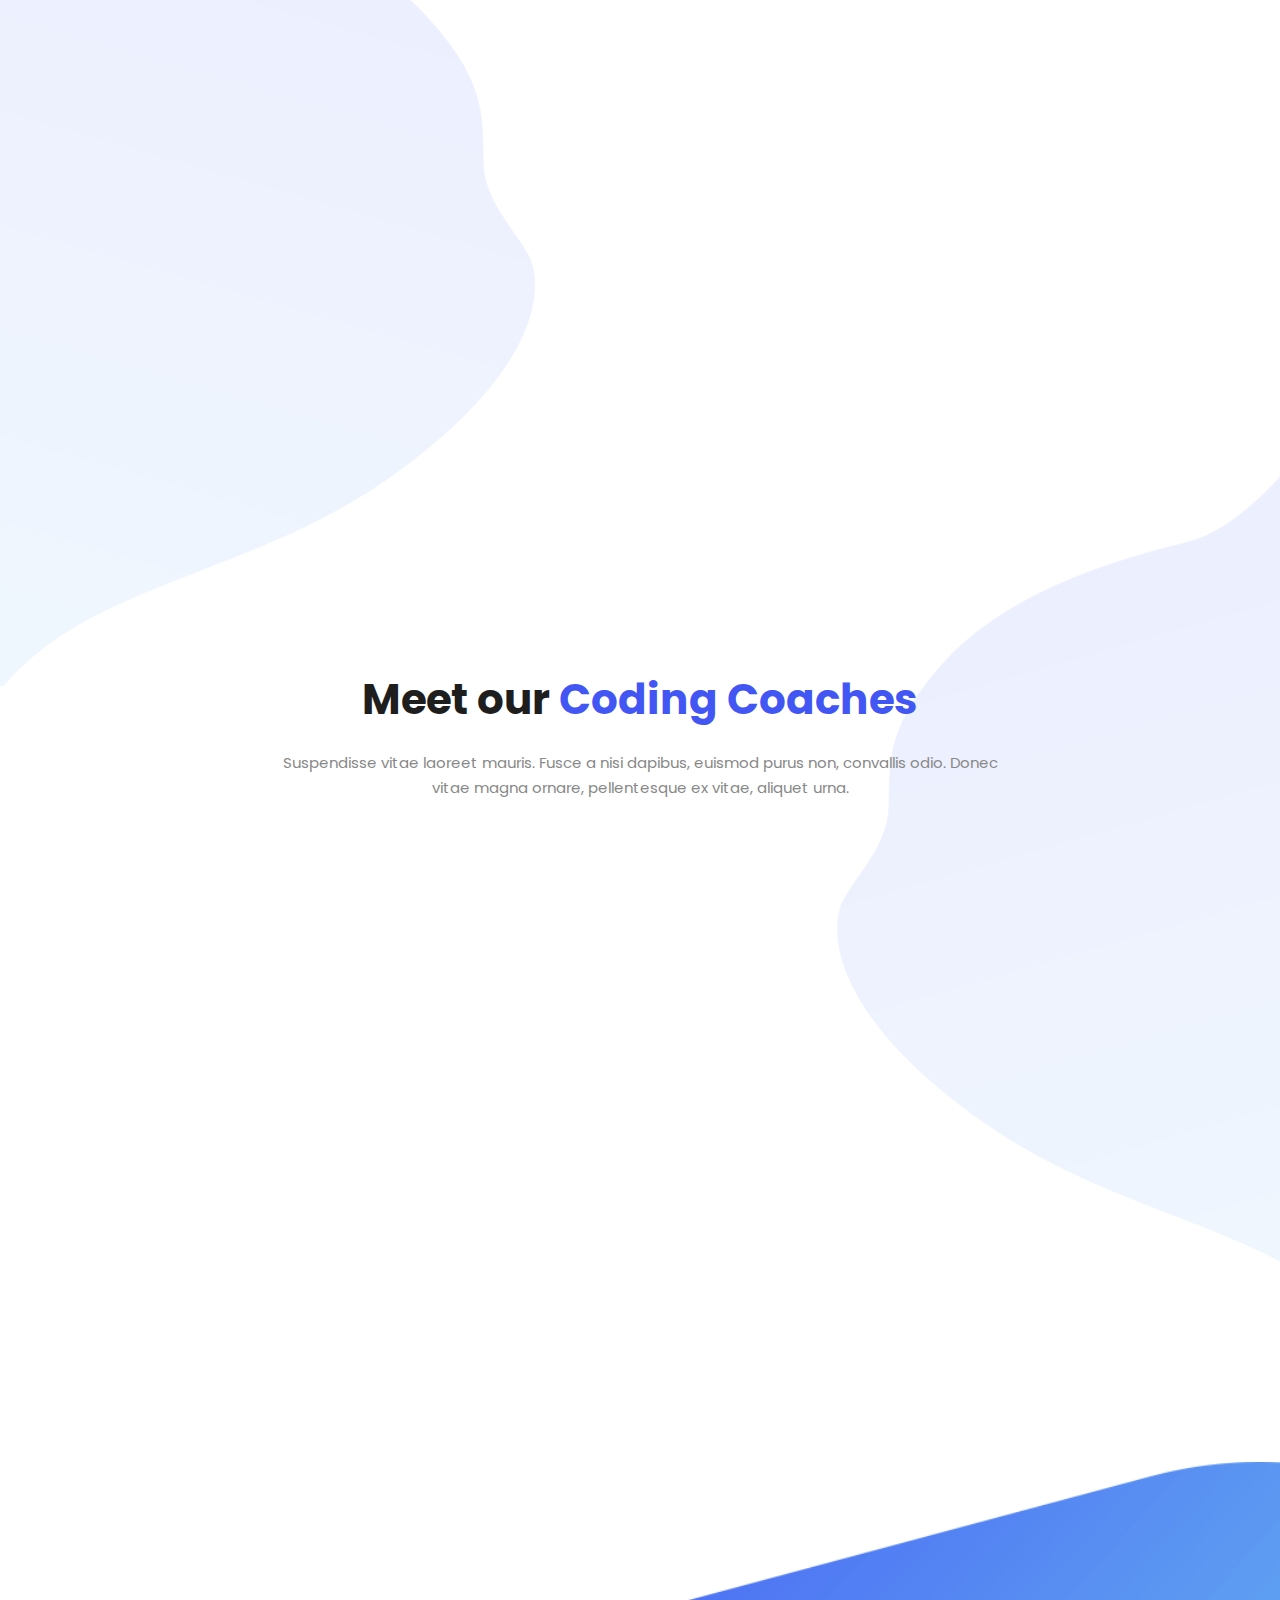
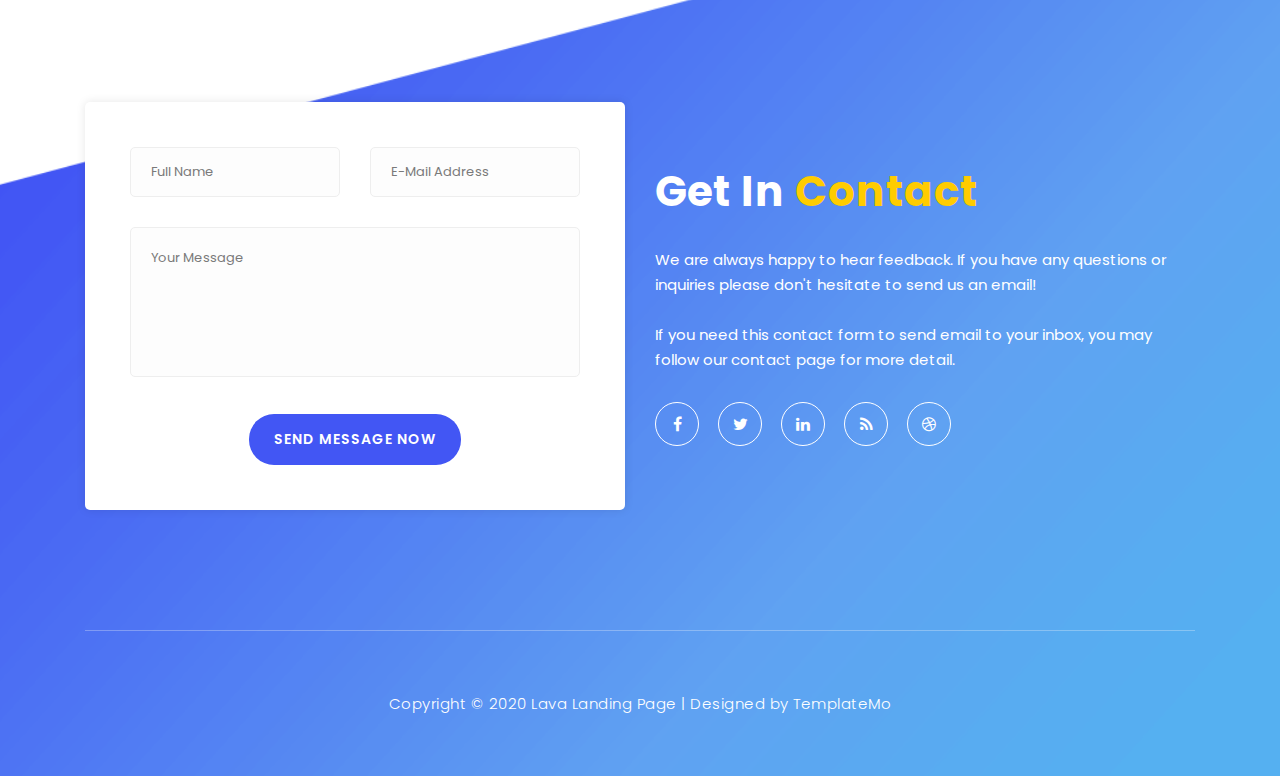
==== commit f41d5725: "Z-Index Workarounds" ====
--- a/index.html
+++ b/index.html
@@ -93,7 +93,7 @@
         <!-- ***** Header Text End ***** -->
     </div>
     <!-- ***** Welcome Area End ***** -->
-    <div class="left-image-decor"></div>
+    
     <!-- ***** Features Big Item Start ***** -->
     <section class="section" id="enroll">
         <div class="container">
@@ -146,8 +146,13 @@
     </section>
     <!-- ***** Features Big Item End ***** -->
    
-
-    <div class="right-image-decor"></div>
+    <br>
+    <br>
+    <br>
+    <br>
+    <br>
+    <br>
+    <div class="left-image-decor"></div>
     <!-- ***** Features Big Item Start ***** -->
     <section class="section" id="promotion">
         <div class="container">
@@ -192,7 +197,7 @@
     </section>
     <!-- ***** Features Big Item End ***** -->
 
-
+    <div class="right-image-decor"></div>
     <!-- ***** Testimonials Starts ***** -->
     <section class="section" id="testimonials">
         <div class="container">
--- a/assets/css/templatemo-lava.css
+++ b/assets/css/templatemo-lava.css
@@ -156,6 +156,7 @@
   -moz-transition: all 0.3s ease 0s;
   -o-transition: all 0.3s ease 0s;
   transition: all 0.3s ease 0s;
+  z-index: 9999;
 }
 
 a.main-button-slider:hover {
@@ -175,6 +176,7 @@
   -moz-transition: all 0.3s ease 0s;
   -o-transition: all 0.3s ease 0s;
   transition: all 0.3s ease 0s;
+  z-index: 9999;
 }
 
 a.main-button:hover {
@@ -197,6 +199,7 @@
   -moz-transition: all 0.3s ease 0s;
   -o-transition: all 0.3s ease 0s;
   transition: all 0.3s ease 0s;
+  
 }
 
 button.main-button:hover {
@@ -791,6 +794,7 @@
 .features-item .main-button {
   margin-top: 35px;
   display: inline-block;
+  
 }
 
 
@@ -808,6 +812,7 @@
   display: inline-block;
   height: 110%;
   margin-top: -200px;
+  z-index: 0;
 }
 
 #promotion {
@@ -860,6 +865,7 @@
   display: inline-block;
   height: 110%;
   margin-top: -200px;
+  z-index: 0;
 }
 
 #testimonials {
@@ -930,6 +936,7 @@
   background: rgb(244,129,63);
   background: linear-gradient(145deg, #55b0f1 0%, #3f4ff4 100%);
   position: absolute;
+  
 }
 
 .owl-carousel .owl-nav button.owl-prev span {
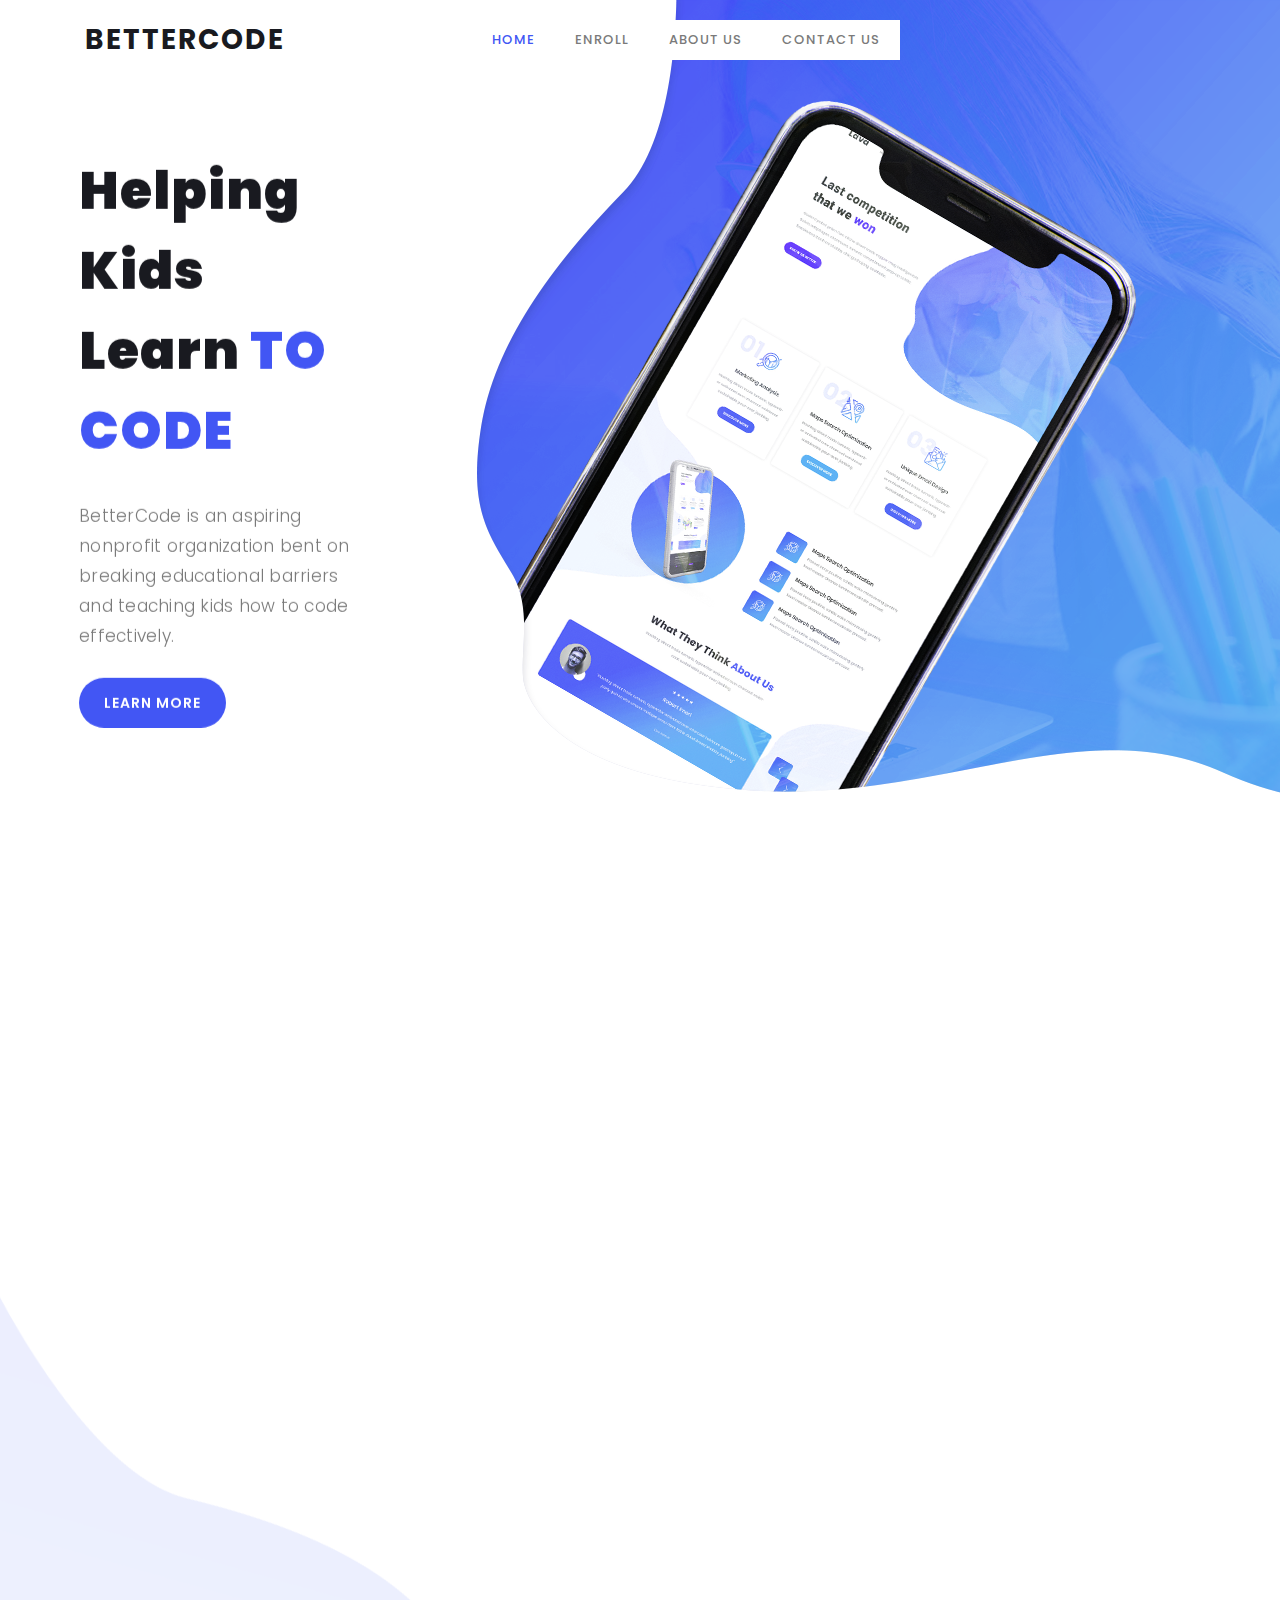
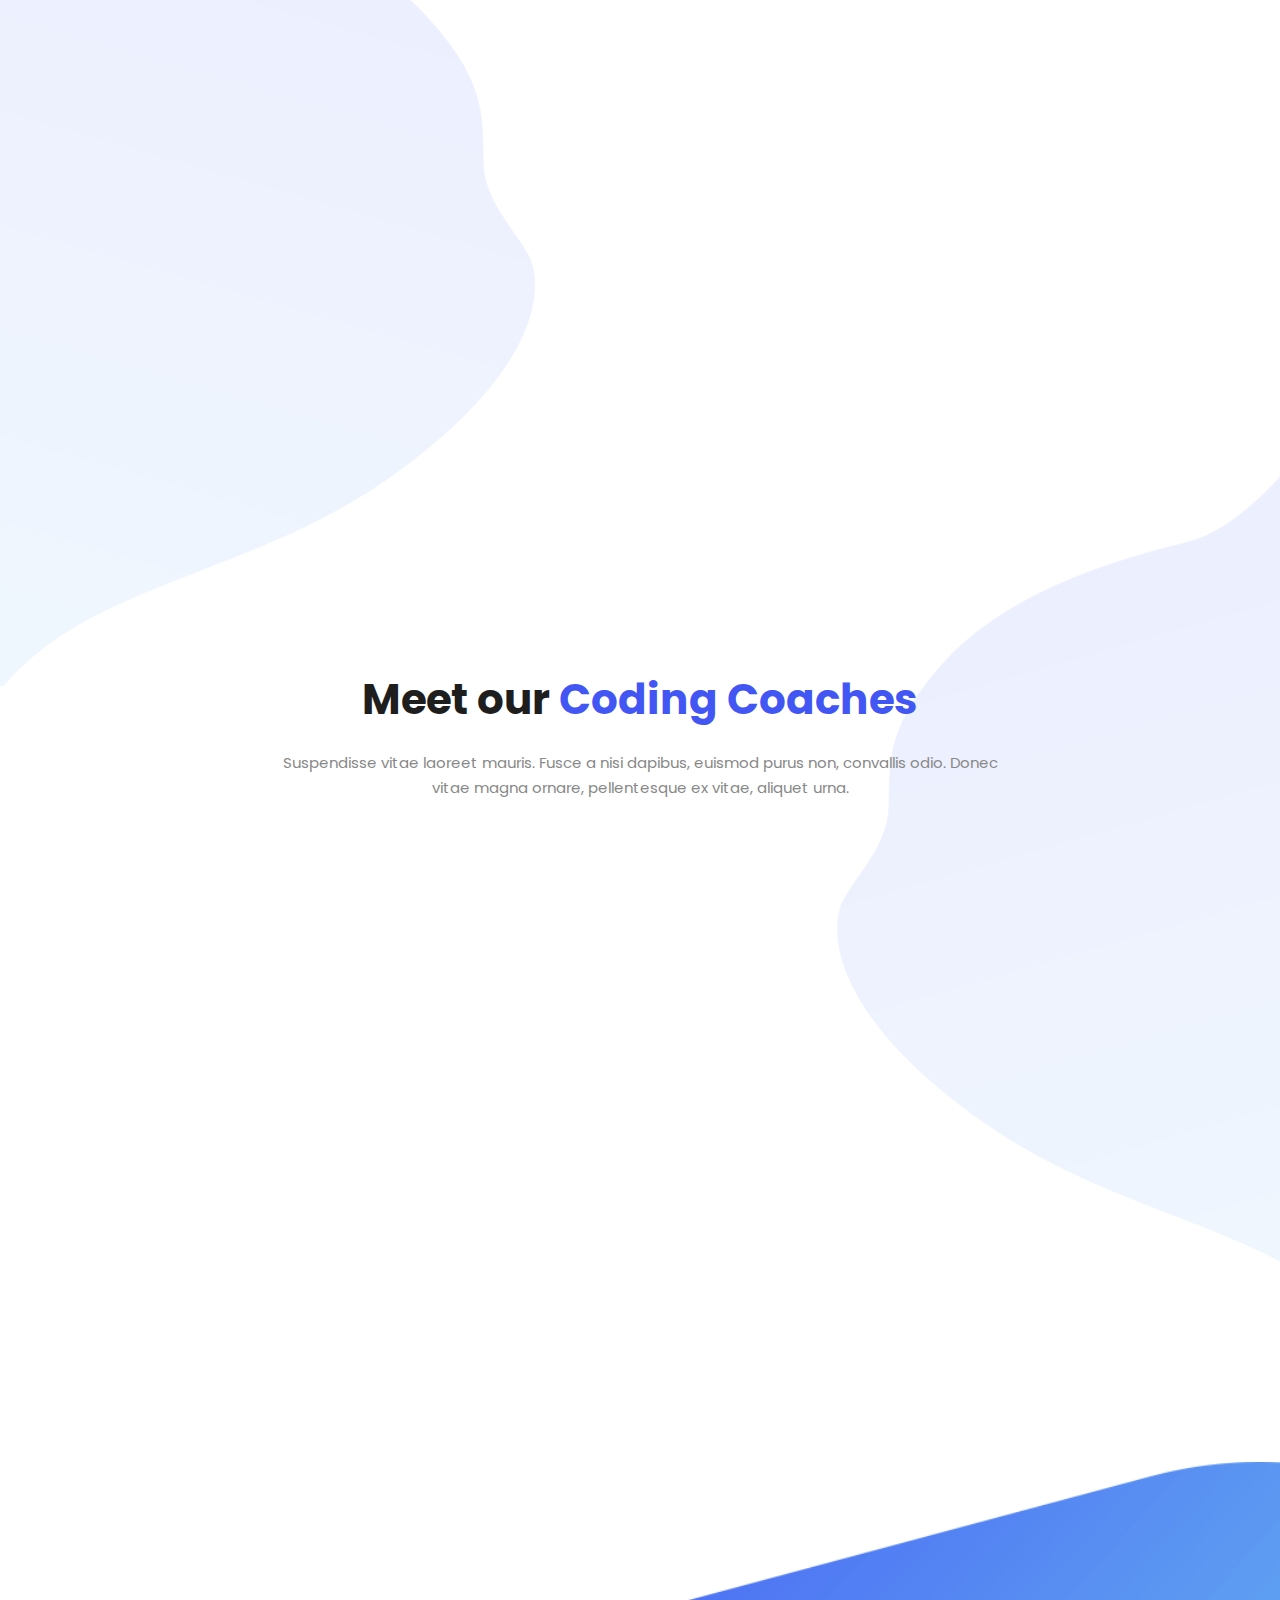
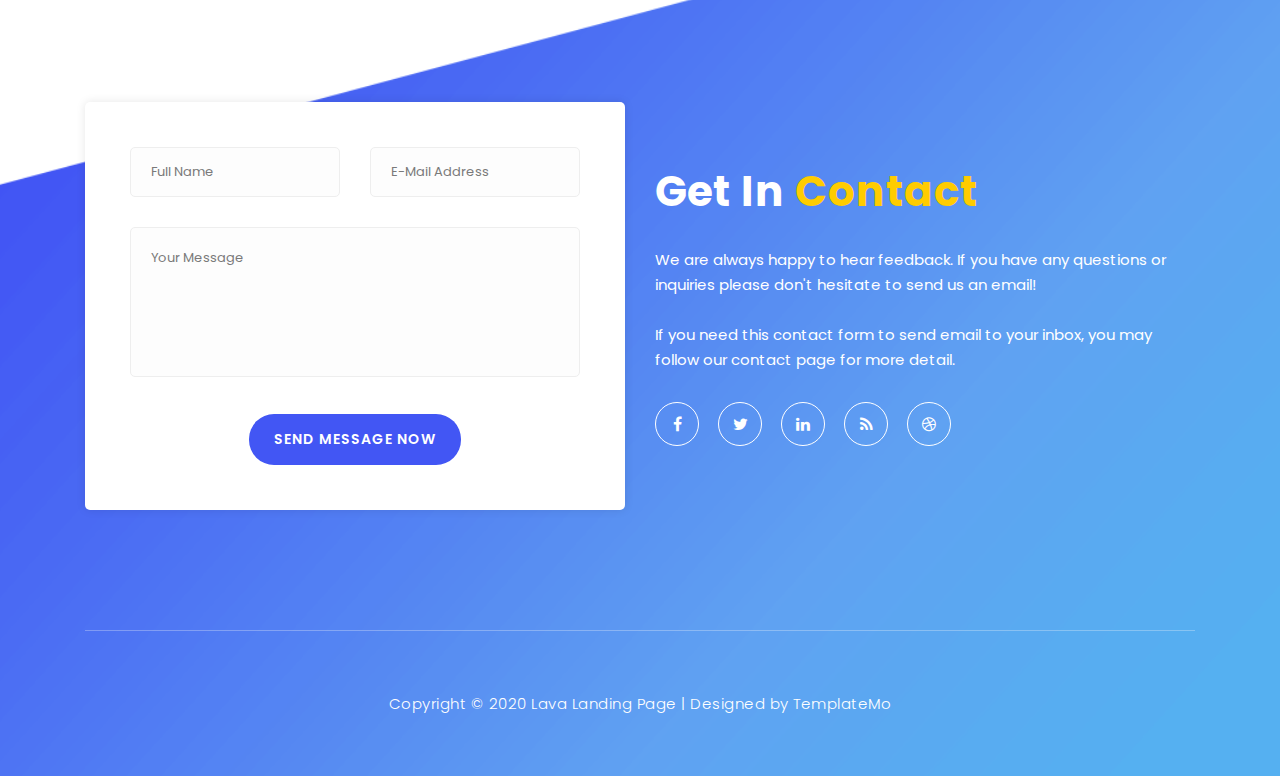
==== commit 0558bd37: "Styling Fixes" ====
--- a/index.html
+++ b/index.html
@@ -55,7 +55,6 @@
                         <ul class="nav">
                             <li class="scroll-to-section"><a href="#welcome" class="menu-item">Home</a></li>
                             <li class="scroll-to-section"><a href="#enroll" class="menu-item">Enroll</a></li>
-                            <li class="scroll-to-section"><a href="#testimonials" class="menu-item">Testimonials</a></li>
                             <li><a href="about_us.html" class="menu-item">About Us</a></li>
                             <li class="scroll-to-section"><a href="#contact-us" class="menu-item">Contact Us</a></li>
                         </ul>
